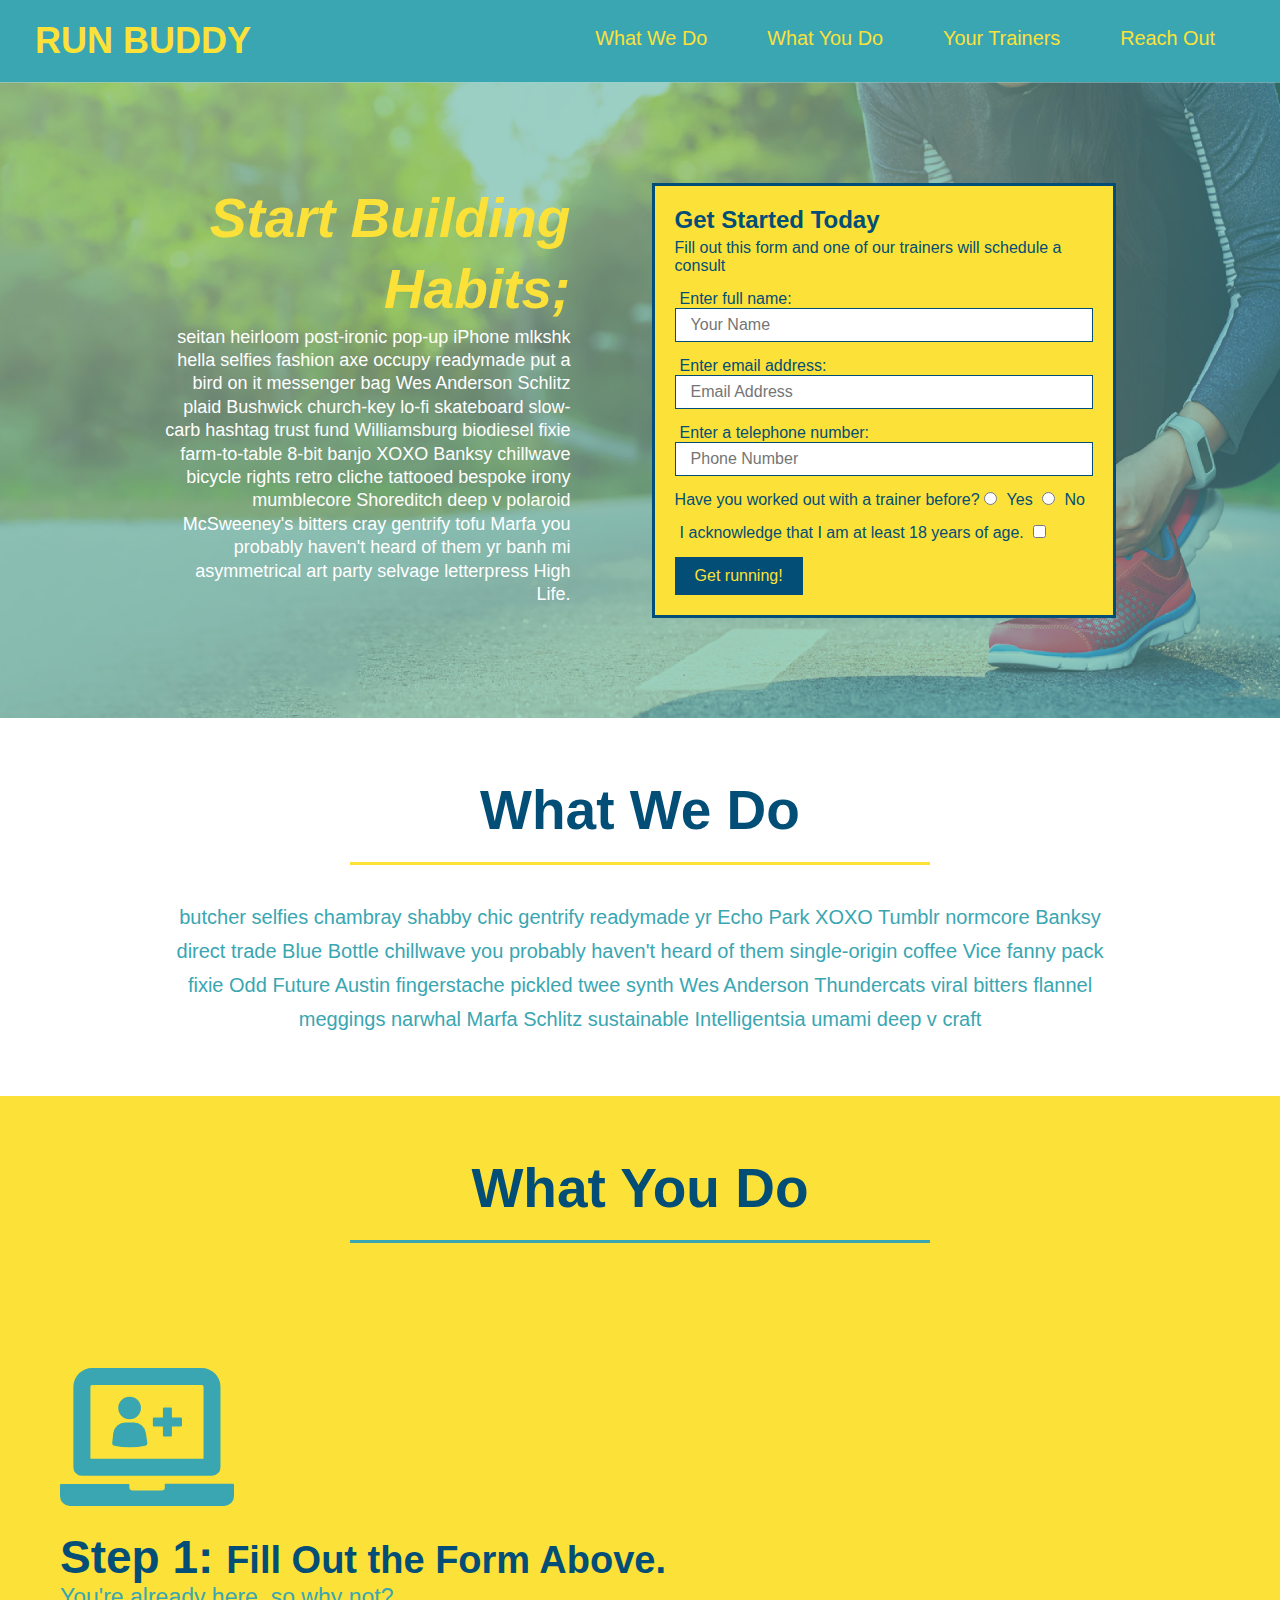
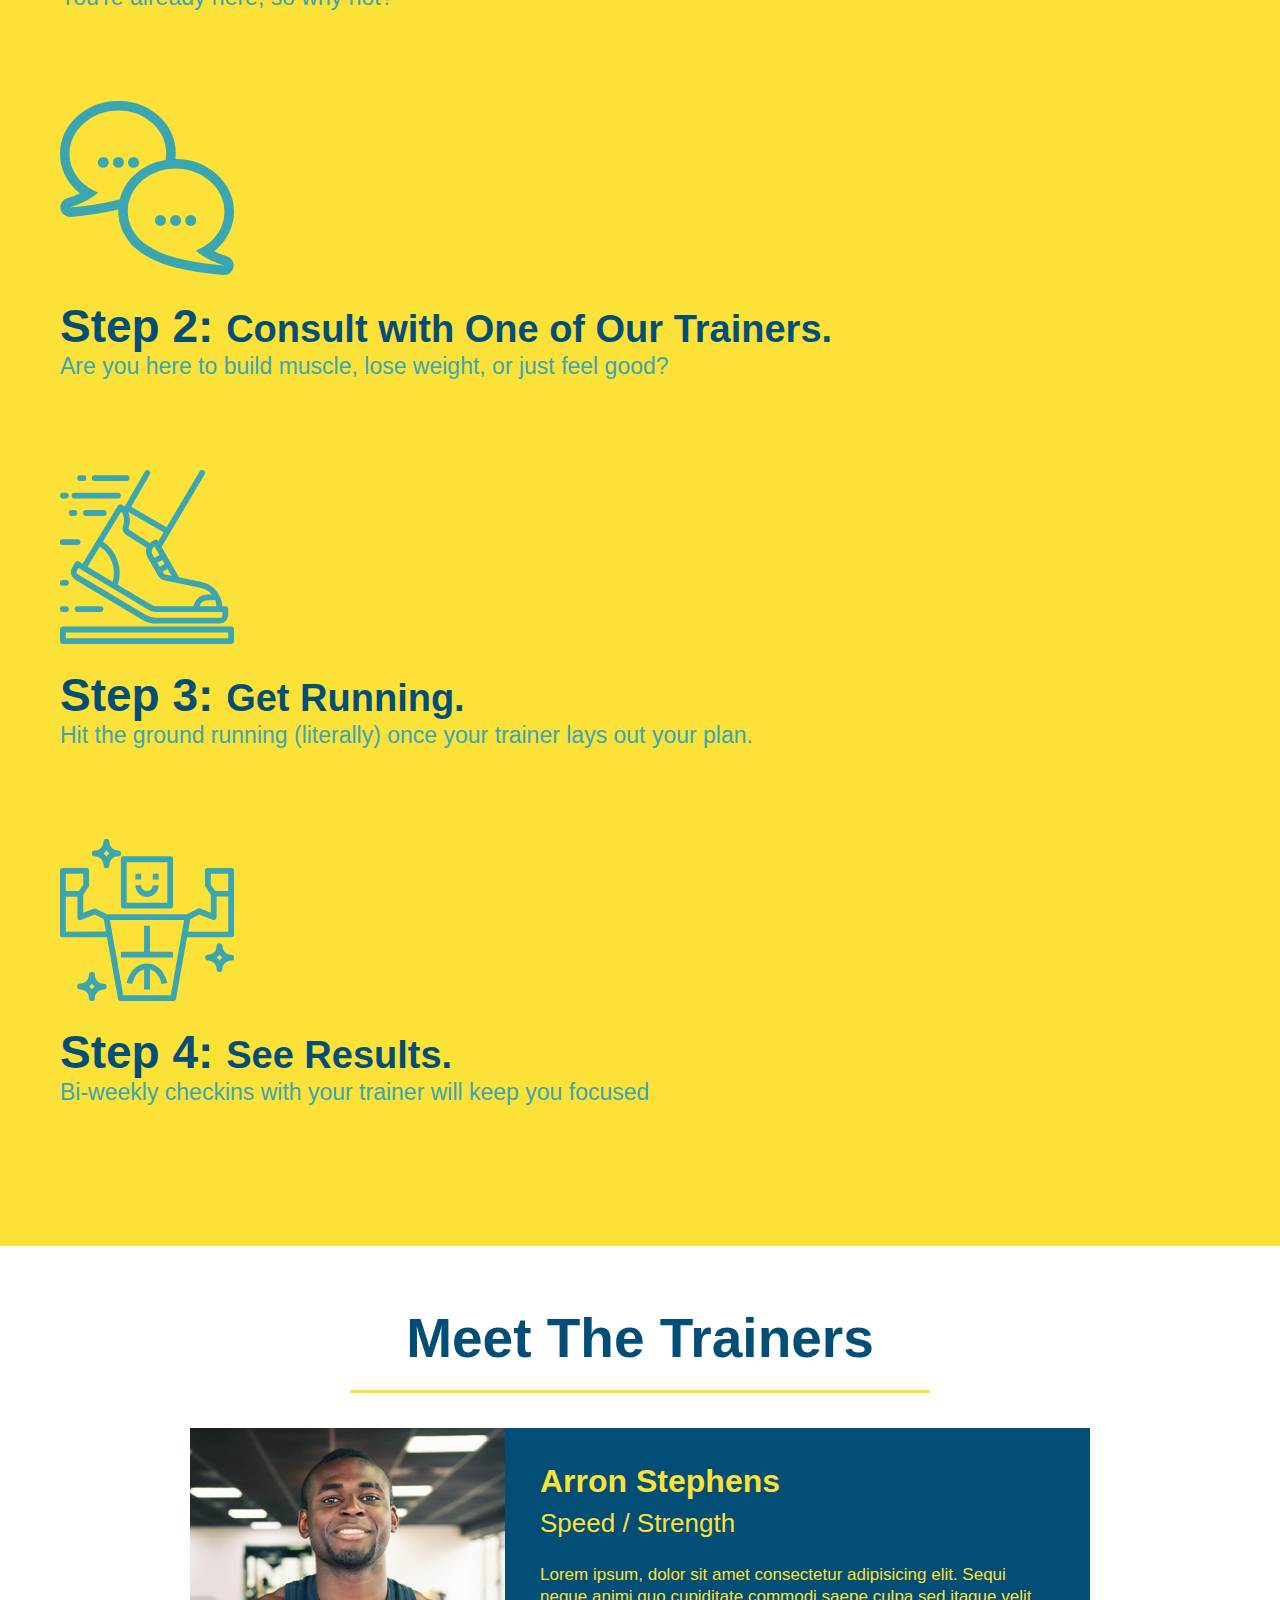
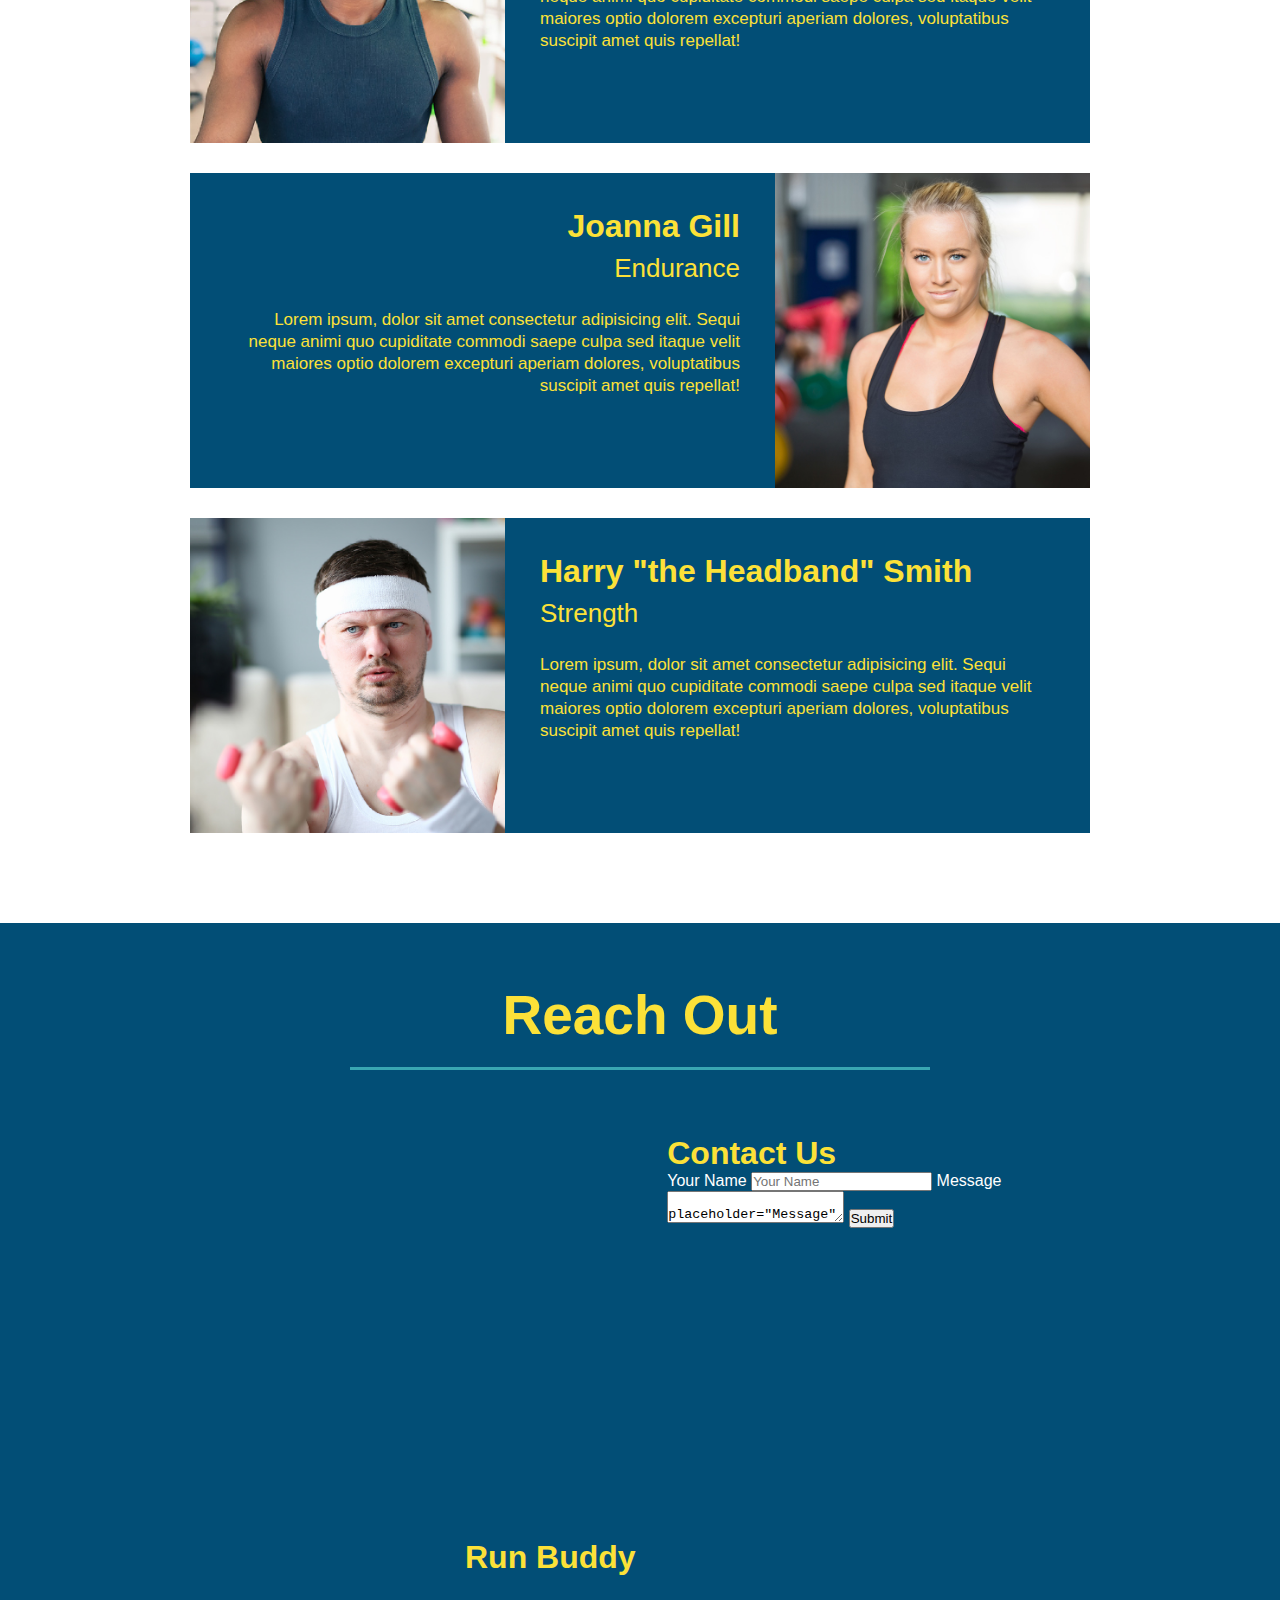
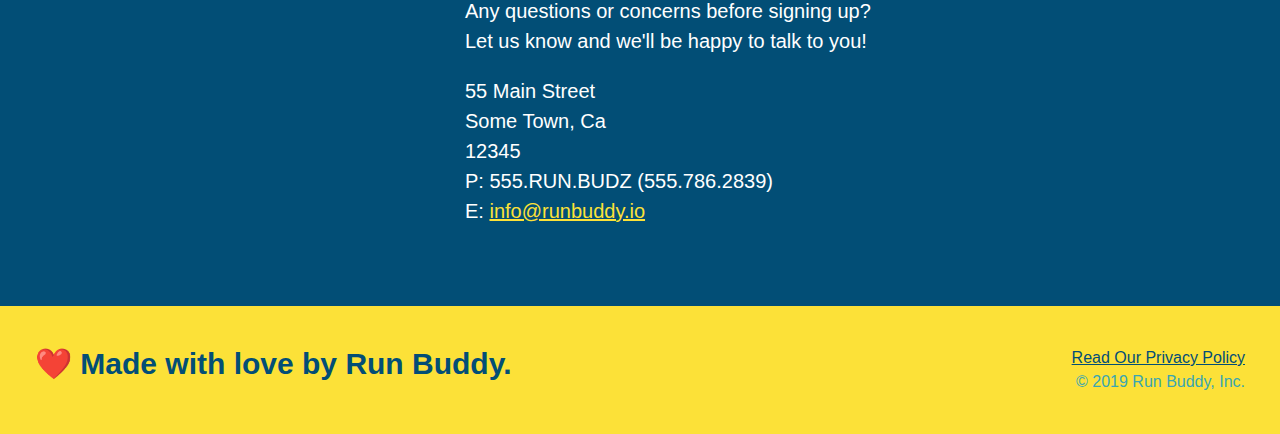
==== index.html @ 7beecf3a "restructuring the what you do section" ====
<!DOCTYPE html>
<html lang="en">

<head>
  <meta charset="UTF-8" />
  <title>Run Buddy</title>
  <link rel="stylesheet" href="./assets/css/style.css" />
</head>

<body>
  <!-- navigation -->
  <header>
    <h1>
      <a href="/">
        RUN BUDDY
      </a>
    </h1>
    <nav>
      <!-- Unordered list element -->
      <ul>
        <!-- List item element-->
        <li>
          <!-- Anchor element -->
          <a href="#what-we-do">What We Do</a>
        </li>
        <li>
          <a href="#what-you-do">What You Do</a>
        </li>
        <li>
          <a href="#your-trainers">Your Trainers</a>
        </li>
        <li>
          <a href="#reach-out">Reach Out</a>
        </li>
      </ul>
    </nav>
  </header>

  <!-- hero/jumbotron -->
  <section class="hero">
    <div class="hero-cta">
      <h2>Start Building Habits;</h2>
      <p>
        seitan heirloom post-ironic pop-up iPhone mlkshk hella selfies fashion axe occupy readymade put a bird on it messenger bag Wes Anderson Schlitz plaid Bushwick church-key lo-fi skateboard slow-carb hashtag trust fund Williamsburg biodiesel fixie farm-to-table 8-bit banjo XOXO Banksy chillwave bicycle rights retro cliche tattooed bespoke irony mumblecore Shoreditch deep v polaroid McSweeney's bitters cray gentrify tofu Marfa you probably haven't heard of them yr banh mi asymmetrical art party selvage letterpress High Life.
      </p>
    </div>
    
    <div class="hero-form">
      <h3>Get Started Today</h3>
      <p>Fill out this form and one of our trainers will schedule a consult</p>
      <form>
        <label for="name">Enter full name:</label>
        <input type="text" placeholder="Your Name" name="name" id="name" class="form-input" />
        <label for="email">Enter email address:</label>
        <input type="text" placeholder="Email Address" name="email" id="email" class="form-input" />
        <label for="phone">Enter a telephone number:</label>
        <input type="text" placeholder="Phone Number" name="phone" id="phone" class="form-input" />
        <p>
          Have you worked out with a trainer before?
          <input type="radio" name="trainer-confirm" id="trainer-yes" />
          <label for="trainer-yes">Yes</label>
          <input type="radio" name="trainer-confirm" id="trainer-no" />
          <label for="trainer-no">No</label>
        </p>
        <p>
          <label for="checkbox">
            I acknowledge that I am at least 18 years of age.
          </label>
          <input type="checkbox" name="checkpoint1" id="checkbox" />
        </p>
        <button type="submit">
          Get running!
        </button>
      </form>
    </div>
  </section>

  <!-- "what we do" section -->
  <section id="what-we-do" class="intro">
  <!-- Wrap every h2 with a class of "section-title" in this div! -->
  <div class="flex-row">
    <h2 class="section-title primary-border">
      What We Do
    </h2>
    </div>
    <div class="flex-row">
      <p>
      butcher selfies chambray shabby chic gentrify readymade yr Echo Park XOXO Tumblr normcore Banksy direct trade Blue
      Bottle chillwave you probably haven't heard of them single-origin coffee Vice fanny pack fixie Odd Future Austin
      fingerstache pickled twee synth Wes Anderson Thundercats viral bitters flannel meggings narwhal Marfa Schlitz
      sustainable Intelligentsia umami deep v craft
      </p>
    </div>  
  </section>

  <!-- "what you do" section -->
  <section id="what-you-do" class="steps">
  <!-- Wrap every h2 with a class of "section-title" in this div! -->
  <div class="flex-row">
    <h2 class="section-title secondary-border">
      What You Do
    </h2>
  </div>  

  <div>
    <img src="./assets/images/step-1.svg" alt="" />
    <h3>Step 1: <span>Fill Out the Form Above.</span></h3>
    <p>You're already here, so why not?</p>
  </div>

  <div>
    <img src="./assets/images/step-2.svg" alt="" />
    <h3>Step 2: <span>Consult with One of Our Trainers.</span></h3>
    <p>Are you here to build muscle, lose weight, or just feel good?</p>
  </div>

  <div>
    <img src="./assets/images/step-3.svg" alt="" />
    <h3>Step 3: <span>Get Running.</span></h3>
    <p>Hit the ground running (literally) once your trainer lays out your plan.</p>
  </div>

  <div>
    <img src="./assets/images/step-4.svg" alt="" />
    <h3>Step 4: <span>See Results.</span></h3>
    <p>Bi-weekly checkins with your trainer will keep you focused</p>
  </div>
</section>

  <!-- "meet the trainers" section -->
  <section id="your-trainers" class="trainers">
   <!-- Wrap every h2 with a class of "section-title" in this div! -->
  <div class="flex-row">
    <h2 class="section-title primary-border">
      Meet The Trainers
    </h2>
  </div>  
    <article class="trainer">
      <img src="./assets/images/trainer-1.jpg" alt="Arron Stephens in his workout clothes, ready to pump iron" />
      <div class="trainer-bio text-left">
        <h3>Arron Stephens</h3>
        <h4>Speed / Strength</h4>
        <p>
          Lorem ipsum, dolor sit amet consectetur adipisicing elit. Sequi neque animi quo cupiditate commodi saepe culpa
          sed
          itaque velit maiores optio dolorem excepturi aperiam dolores, voluptatibus suscipit amet quis repellat!
        </p>
      </div>
    </article>

    <!-- second trainer bio -->
    <article class="trainer">
      <div class="trainer-bio text-right">
        <h3>Joanna Gill</h3>
        <h4>Endurance</h4>
        <p>
          Lorem ipsum, dolor sit amet consectetur adipisicing elit. Sequi neque animi quo cupiditate commodi saepe culpa
          sed
          itaque velit maiores optio dolorem excepturi aperiam dolores, voluptatibus suscipit amet quis repellat!
        </p>
      </div>
      <img src="./assets/images/trainer-2.jpg" alt="Joanna Gill cooling off after a workout" />
    </article>

    <!-- third trainer bio -->
    <article class="trainer">
      <img src="./assets/images/trainer-3.jpg"
        alt="Harry Smith wearing a headband and lifting comically small pink weights" />
      <div class="trainer-bio text-left">
        <h3>Harry "the Headband" Smith</h3>
        <h4>Strength</h4>
        <p>
          Lorem ipsum, dolor sit amet consectetur adipisicing elit. Sequi neque animi quo cupiditate commodi saepe culpa
          sed
          itaque velit maiores optio dolorem excepturi aperiam dolores, voluptatibus suscipit amet quis repellat!
        </p>
      </div>
    </article>
  </section>

  <!-- "reach out" section -->
  <section id="reach-out" class="contact">
  <!-- Wrap every h2 with a class of "section-title" in this div! -->
  <div class="flex-row"> 
    <h2 class="section-title secondary-border">
      Reach Out
    </h2>
    </div>
    <div class="contact-info">
      <iframe 
        src="https://www.google.com/maps/embed?pb=!1m18!1m12!1m3!1d3147.1079747227936!2d-120.42364418397035!3d37.92790791110593!2m3!1f0!2f0!3f0!3m2!1i1024!2i768!4f13.1!3m3!1m2!1s0x8090c49129b6ac57%3A0xb56c7eb95a2cd8bd!2sMain%20St%2C%20California%2095327!5e0!3m2!1sen!2sus!4v1616426329495!5m2!1sen!2sus"
        style="border:0;" 
        allowfullscreen=""
        loading="lazy">
      </iframe>
      <div class="contact-form">
        <h3>Contact Us</h3>
        <form>
          <label for="contact-name"> Your Name</label>
          <input type="text" id="contact-name" placeholder="Your Name" />

          <label for="contact-message">Message</label>
          <textarea id="contract-message"> placeholder="Message"></textarea>

          <button type="submit">Submit</button>
        </form>
      </div>
      <div>
        <h3>Run Buddy</h3>
        <p>
          Any questions or concerns before signing up?
          <br />
          Let us know and we'll be happy to talk to you!
        </p>
        <address>
          55 Main Street <br />
          Some Town, Ca <br />
          12345<br />
          P: 555.RUN.BUDZ (555.786.2839)<br />
          E: <a href="mailto:info@runbuddy.io">info@runbuddy.io</a>
        </address>
      </div>
    </div>
  </section>

  <!-- footer -->
  <footer>
    <h2>❤️ Made with love by Run Buddy.</h2>
    <div>
      <a href="#">Read Our Privacy Policy</a><br />
      &copy; 2019 Run Buddy, Inc.
    </div>
  </footer>
</body>

</html>
---- assets/css/style.css ----
* {
  margin: 0;
  padding: 0;
  box-sizing: border-box;
}

body {
  /* more on this crazy alphanumerical value in a minute! */
  color: #39a6b2;
  font-family: Helvetica, Arial, sans-serif;
}

/* apply styles to <header> */
header {
  display: flex;
  justify-content: space-between;
  flex-wrap: wrap;
  padding: 20px 35px;
  background-color: #39a6b2;
}

header h1 {
  font-weight: bold;
  margin: 0;
  font-size: 36px;
  color: #fce138;
  
}

header a {
  text-decoration: none;
  color: #fce138;
}

header nav {
  margin: 7px 0;
}

header nav ul {
  display: flex;
  flex-wrap: wrap;
  justify-content: space-between;
  align-items: center;
  list-style: none;
}

header nav ul li a {
  margin: 0 30px;
  font-weight: lighter;
  font-size: 1.55vw;
}

footer {
  display: flex;
  justify-content: space-between;
  flex-wrap: wrap;
  background: #fce138;
  width: 100%;
  padding: 40px 35px;
}

footer h2 {
  color: #024e76;
  font-size: 30px;
  margin: 0;
}

footer div {
  line-height: 1.5;
  text-align: right;
}

footer a {
  color: #024e76;
}

section {
  padding: 60px;
}

/* Hero Style Start */
.hero {
  display: flex;
  justify-content: center;
  flex-wrap: wrap;
  background-image: url('../images/hero-bg.jpg');
  background-size: cover;
  background-position: center;
  
}

.hero-cta {
  width: 35%;
  text-align: right;
  margin: 3.5%;
  color: #fff;
  font-size: 18px;
  line-height: 1.3;
}

.hero-cta h2 {
  font-style: italic;
  font-size: 55px;
  color: #fce138;
  
}
/* Hero Style End */

.hero-form {
  border: 3px solid #024e76;
  background-color: #fce138;
  padding: 20px;
  color: #024e76;
  width: 40%;
  margin: 3.5%;
}

.hero-form h3 {
  font-size: 24px;
  margin: 0;
}
.hero-form p {
  margin: 5px 0 15px 0;
}

.form-input {
  border: 1px solid #024e76;
  display: block;
  padding: 7px 15px;
  font-size: 16px;
  color: #024e76;
  width: 100%;
  margin-bottom: 15px;
}

.hero-form label {
  margin: 0 5px;
}

.hero-form button {
  color: #fce138;
  background-color: #024e76;
  border: none;
  padding: 10px 20px;
  font-size: 16px;
}

.intro p {
  line-height: 1.7;
  color: #39a6b2;
  width: 80%;
  font-size: 20px;
  margin: 0 auto;
  text-align: center;
}

.steps {
  background: #fce138;
}

.steps div {
  margin-bottom: 80px;
}

.steps img {
  width: 15%;
  margin: 10px 0;
}

.steps h3 {
  color: #024e76;
  font-size: 46px;
  margin-top: 10px;
}

.steps p {
  color: #39a6b2;
  font-size: 23px;
}

.steps span {
  font-size: 38px;
}

.section-title {
  font-size: 55px;
  color: #024e76;
  border-bottom: 3px solid;
  padding-bottom: 20px;
  text-align: center;
  margin: 0 auto 35px auto;
  width: 50%;
}

.primary-border {
  border-color: #fce138;
}

.secondary-border {
  border-color: #39a6b2;
}

.trainer {
  width: 900px;
  margin: 0 auto 30px auto;
  background: #024e76;
  color: #fce138;
  overflow: auto;
}

.trainer img {
  width: 35%;
  float: left;
}

.trainer-bio {
  padding: 35px;
  float: left;
  width: 65%;
}

.trainer-bio h3 {
  font-size: 32px;
  margin-bottom: 8px;
}

.trainer-bio h4 {
  font-weight: lighter;
  font-size: 26px;
  margin-bottom: 25px;
}

.trainer-bio p {
  font-size: 17px;
  line-height: 1.3;
}

.text-left {
  text-align: left;
}

.text-right {
  text-align: right;
}

/* REACH OUT STYLES START */
.contact {
  text-align: center;
  background: #024e76;
}

.contact h2 {
  color: #fce138;
}

.contact-info iframe {
  width: 400px;
  height: 400px;
}

.contact-info div {
  width: 410px;
  display: inline-block;
  vertical-align: top;
  text-align: left;
  margin: 30px 0 0 60px;
  color: white;
}

.contact-info h3 {
  color: #fce138;
  font-size: 32px;
}

.contact-info p,
.contact-info address {
  margin: 20px 0;
  line-height: 1.5;
  font-size: 20px;
  font-style: normal;
}

.contact-info a {
  color: #fce138;
}

.flex-row {
  display: flex;
}

/* REACH OUT STYLES END */
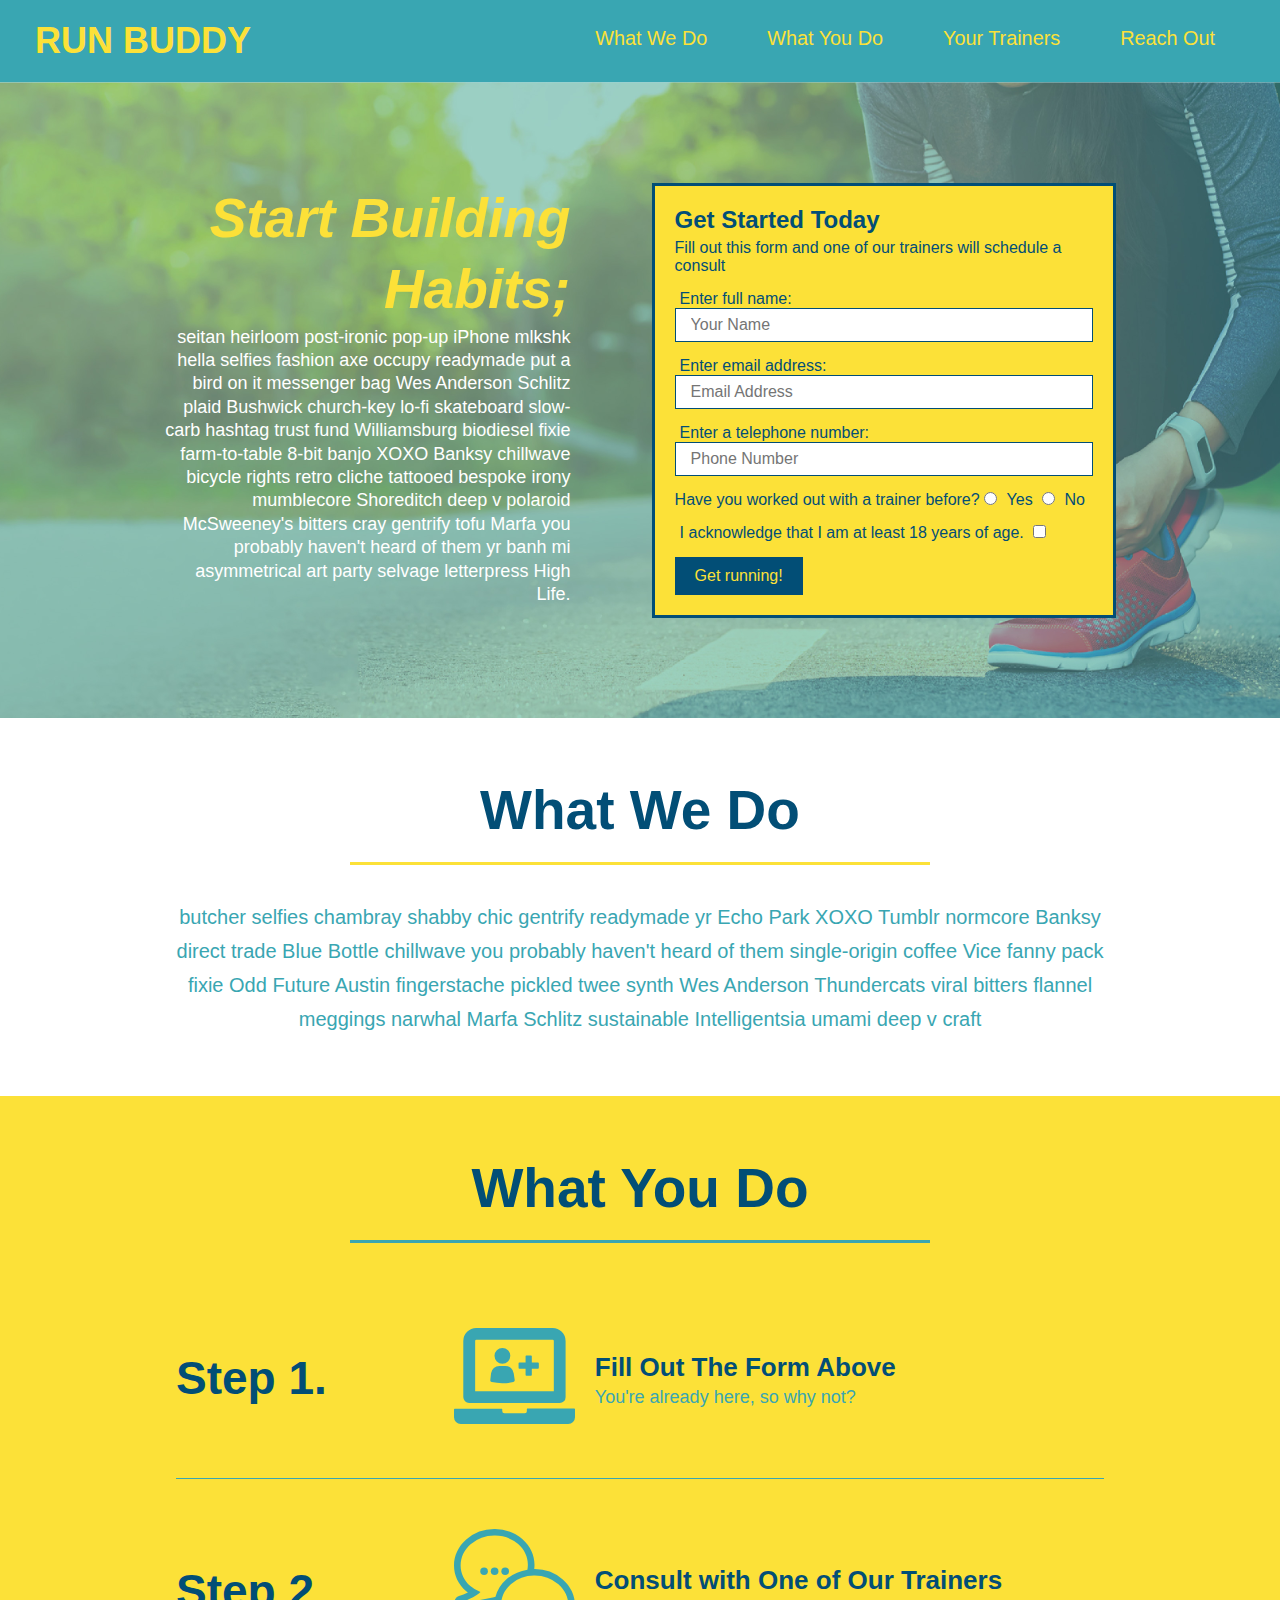
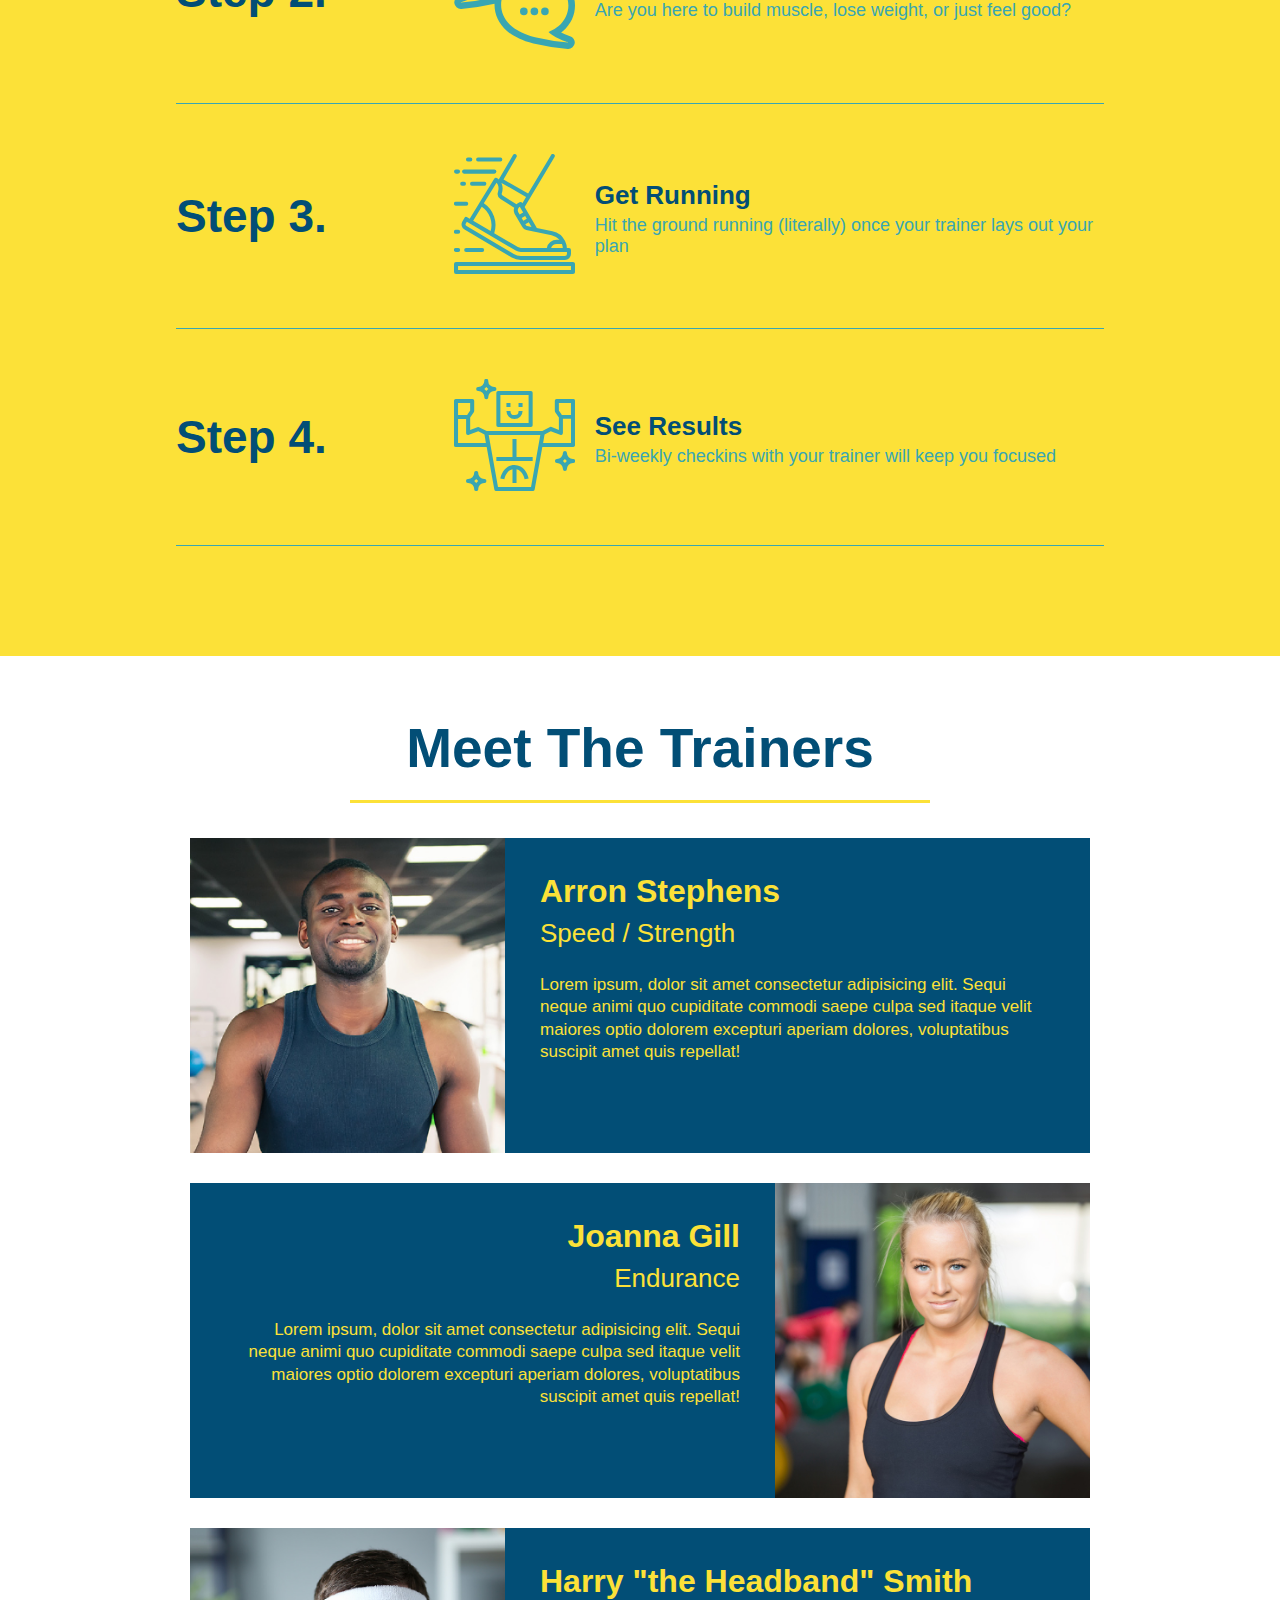
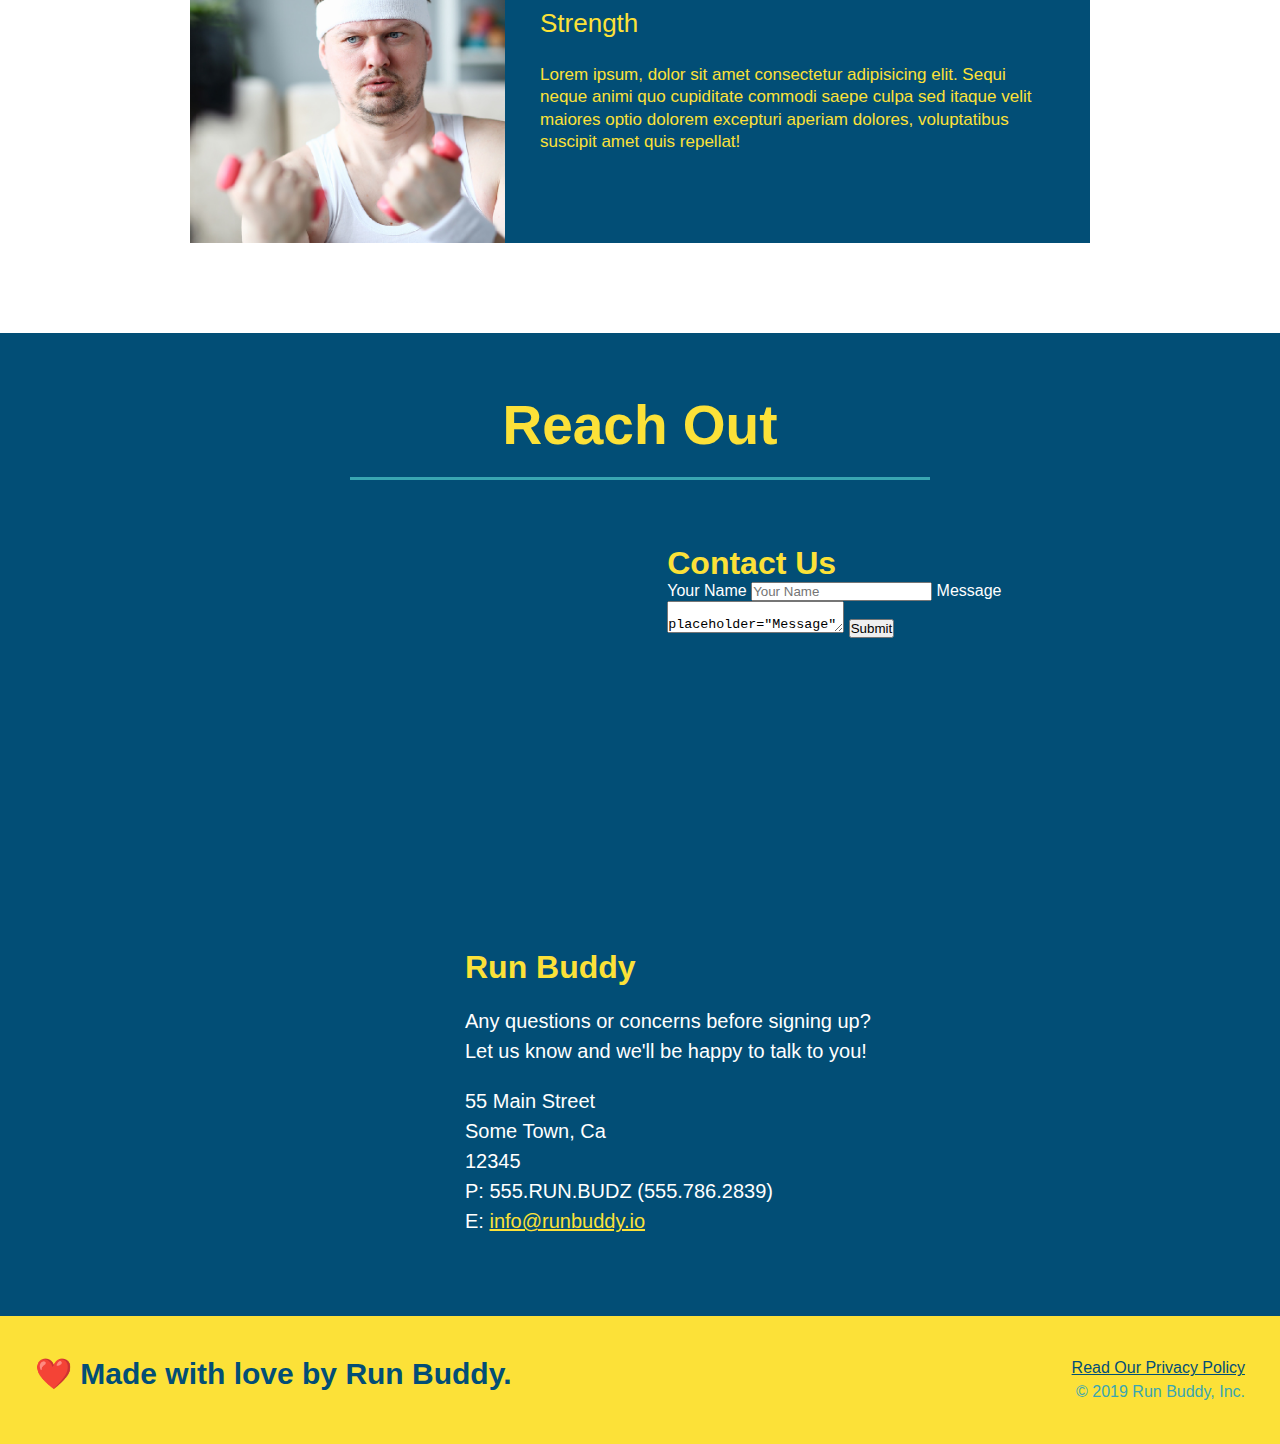
==== commit 24be74d0: "add flexbox to the steps" ====
--- a/index.html
+++ b/index.html
@@ -102,30 +102,58 @@
     </h2>
   </div>  
 
-  <div>
-    <img src="./assets/images/step-1.svg" alt="" />
-    <h3>Step 1: <span>Fill Out the Form Above.</span></h3>
-    <p>You're already here, so why not?</p>
-  </div>
-
-  <div>
-    <img src="./assets/images/step-2.svg" alt="" />
-    <h3>Step 2: <span>Consult with One of Our Trainers.</span></h3>
-    <p>Are you here to build muscle, lose weight, or just feel good?</p>
-  </div>
-
-  <div>
-    <img src="./assets/images/step-3.svg" alt="" />
-    <h3>Step 3: <span>Get Running.</span></h3>
-    <p>Hit the ground running (literally) once your trainer lays out your plan.</p>
-  </div>
-
-  <div>
-    <img src="./assets/images/step-4.svg" alt="" />
-    <h3>Step 4: <span>See Results.</span></h3>
-    <p>Bi-weekly checkins with your trainer will keep you focused</p>
-  </div>
-</section>
+  <div class="step">
+    <h3>Step 1.</h3>
+    <div class="step-info">
+      <div class="step-img">
+        <img src="./assets/images/step-1.svg" alt="" />
+      </div>
+      <div class="step-text">
+        <h4>Fill Out The Form Above</h4>
+        <p>You're already here, so why not?</p>
+      </div>
+    </div>
+  </div>
+
+  <div class="step">
+    <h3>Step 2.</h3>
+    <div class="step-info">
+      <div class="step-img">
+        <img src="./assets/images/step-2.svg" alt="" />
+      </div>
+      <div class="step-text">
+        <h4>Consult with One of Our Trainers</h4>
+        <p>Are you here to build muscle, lose weight, or just feel good?</p>
+      </div>
+    </div>
+  </div>
+
+  <div class="step">
+    <h3>Step 3.</h3>
+    <div class="step-info">
+      <div class="step-img">
+        <img src="./assets/images/step-3.svg" alt="" />
+      </div>
+      <div class="step-text">
+        <h4>Get Running</h4>
+        <p>Hit the ground running (literally) once your trainer lays out your plan</p>
+      </div>
+    </div>
+  </div>
+
+  <div class="step">
+    <h3>Step 4.</h3>
+    <div class="step-info">
+      <div class="step-img">
+        <img src="./assets/images/step-4.svg" alt="" />
+      </div>
+      <div class="step-text">
+        <h4>See Results</h4>
+        <p>Bi-weekly checkins with your trainer will keep you focused</p>
+      </div>
+    </div>
+  </div>
+  </section>
 
   <!-- "meet the trainers" section -->
   <section id="your-trainers" class="trainers">
--- a/assets/css/style.css
+++ b/assets/css/style.css
@@ -158,28 +158,52 @@
   background: #fce138;
 }
 
-.steps div {
-  margin-bottom: 80px;
-}
-
-.steps img {
-  width: 15%;
-  margin: 10px 0;
-}
-
-.steps h3 {
+.step h3 {
   color: #024e76;
   font-size: 46px;
-  margin-top: 10px;
-}
-
-.steps p {
+  flex: 1 30%;
+}
+
+.step-info {
+  display: flex;
+  flex-wrap: wrap;
+  align-items: center;
+  flex: 2 70%;
+}
+
+.step-text p {
   color: #39a6b2;
-  font-size: 23px;
-}
-
-.steps span {
-  font-size: 38px;
+  font-size: 18px;
+}
+
+.step-img {
+  flex: 1 12%;
+  margin-right: 20px;
+}
+
+.step-img img {
+  max-width: 100%;
+}
+
+.step-text {
+  flex: 12;
+}
+
+.step-text h4 {
+  font-size: 26px;
+  line-height: 1.5;
+  color: #024e76;
+}
+
+.step {
+  margin: 50px auto;
+  padding-bottom: 50px;
+  width: 80%;
+  border-bottom: 1px solid #39a6b2;
+  display: flex;
+  flex-wrap: wrap;
+  align-items: center;
+  justify-content: space-between;
 }
 
 .section-title {
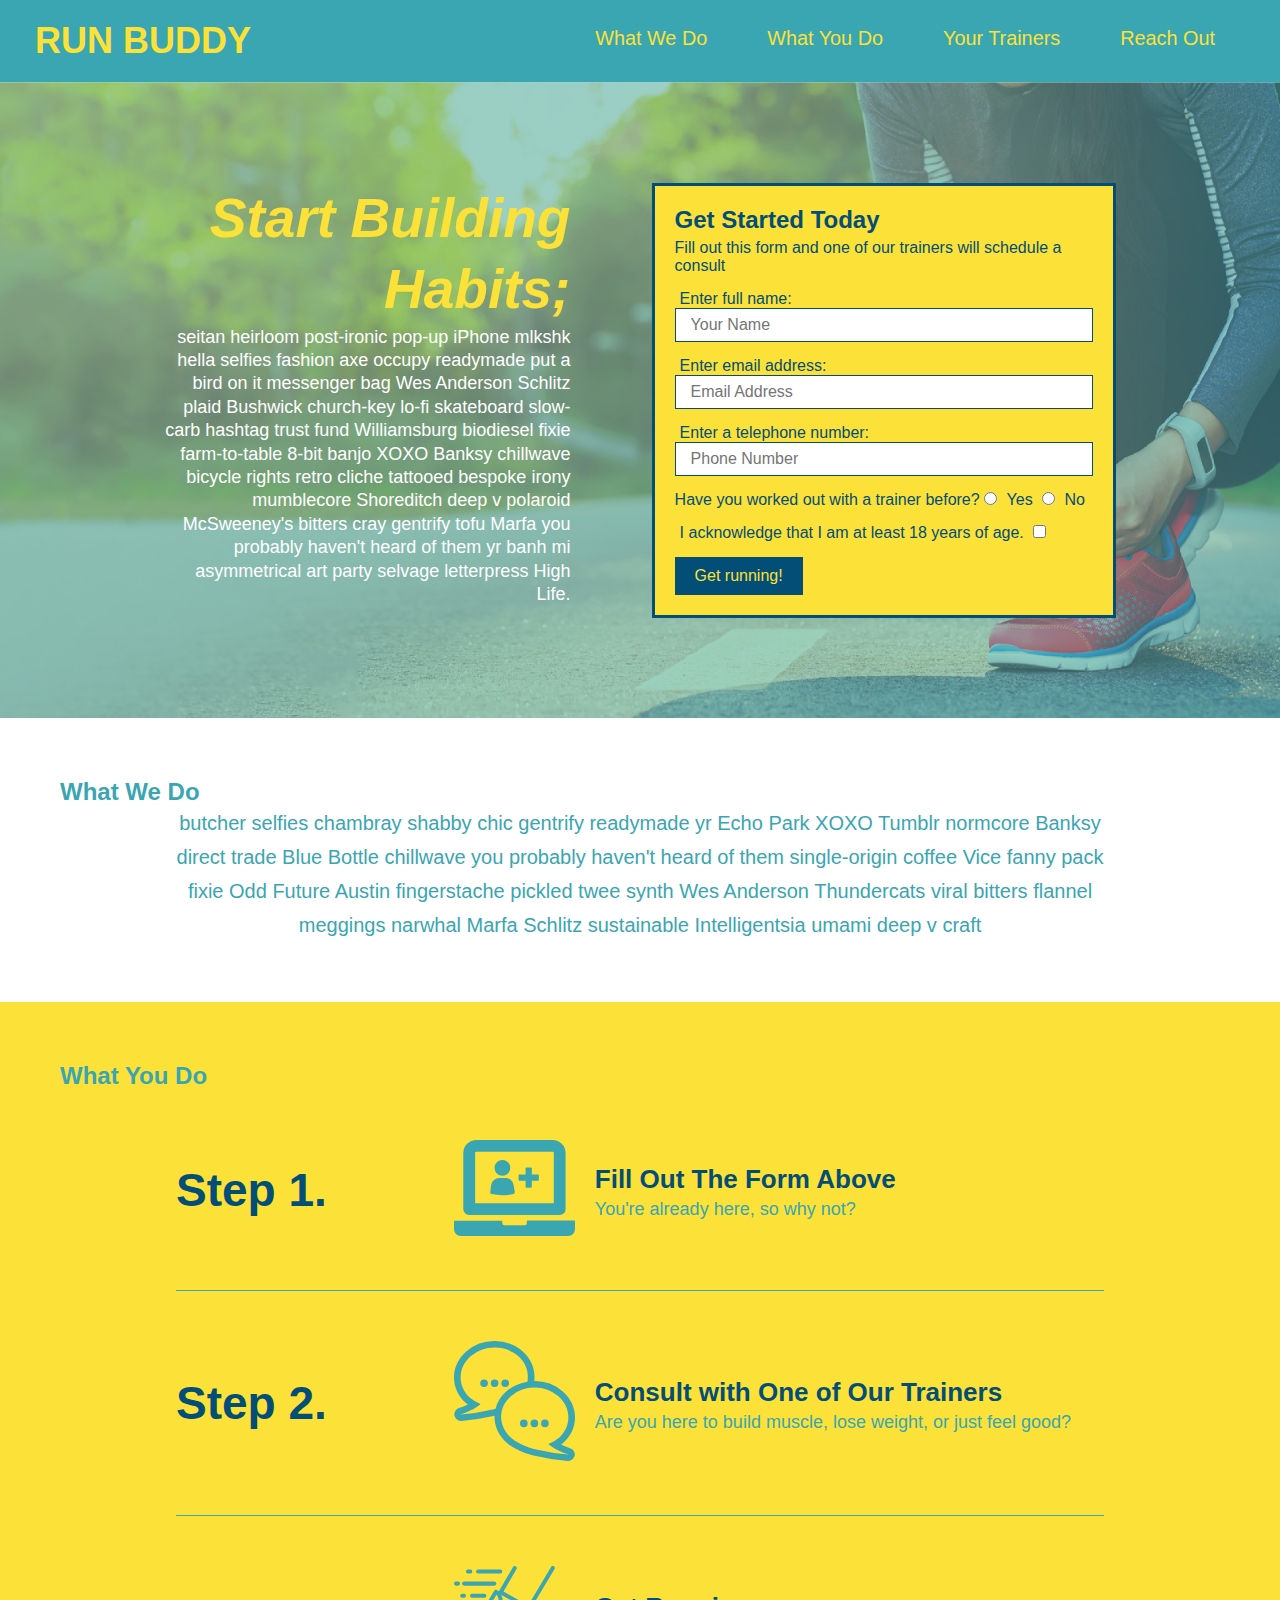
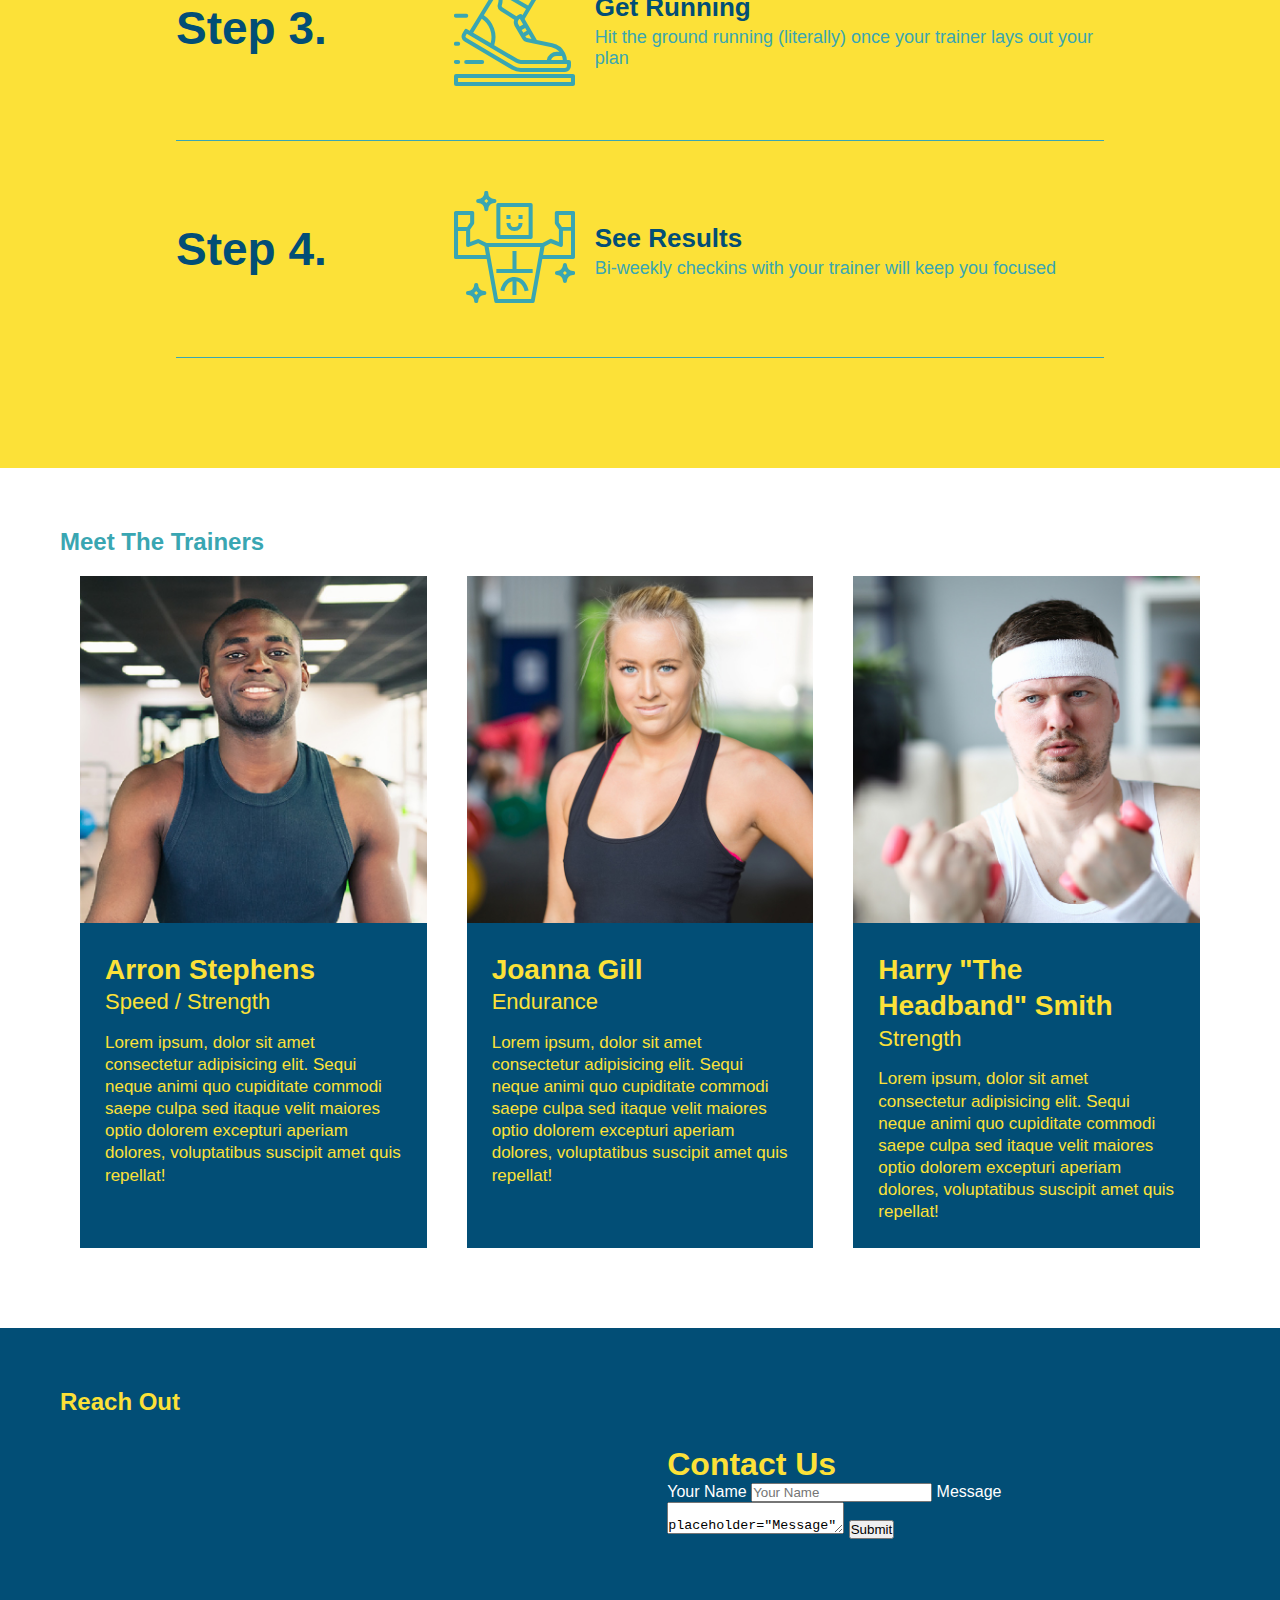
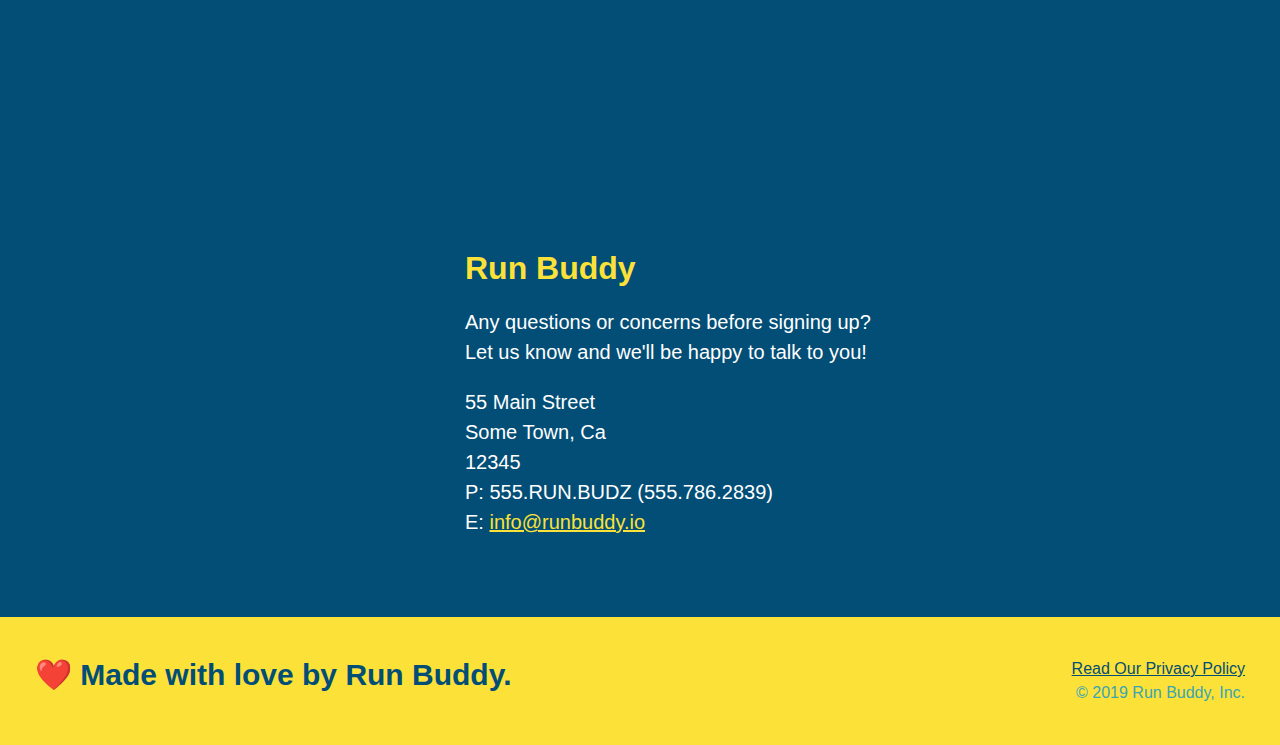
==== commit d903862d: "add flexbox to the trainers" ====
--- a/index.html
+++ b/index.html
@@ -155,56 +155,44 @@
   </div>
   </section>
 
-  <!-- "meet the trainers" section -->
-  <section id="your-trainers" class="trainers">
-   <!-- Wrap every h2 with a class of "section-title" in this div! -->
-  <div class="flex-row">
-    <h2 class="section-title primary-border">
-      Meet The Trainers
-    </h2>
-  </div>  
-    <article class="trainer">
-      <img src="./assets/images/trainer-1.jpg" alt="Arron Stephens in his workout clothes, ready to pump iron" />
-      <div class="trainer-bio text-left">
-        <h3>Arron Stephens</h3>
-        <h4>Speed / Strength</h4>
-        <p>
-          Lorem ipsum, dolor sit amet consectetur adipisicing elit. Sequi neque animi quo cupiditate commodi saepe culpa
-          sed
-          itaque velit maiores optio dolorem excepturi aperiam dolores, voluptatibus suscipit amet quis repellat!
-        </p>
-      </div>
-    </article>
-
-    <!-- second trainer bio -->
-    <article class="trainer">
-      <div class="trainer-bio text-right">
-        <h3>Joanna Gill</h3>
-        <h4>Endurance</h4>
-        <p>
-          Lorem ipsum, dolor sit amet consectetur adipisicing elit. Sequi neque animi quo cupiditate commodi saepe culpa
-          sed
-          itaque velit maiores optio dolorem excepturi aperiam dolores, voluptatibus suscipit amet quis repellat!
-        </p>
-      </div>
-      <img src="./assets/images/trainer-2.jpg" alt="Joanna Gill cooling off after a workout" />
-    </article>
-
-    <!-- third trainer bio -->
-    <article class="trainer">
-      <img src="./assets/images/trainer-3.jpg"
-        alt="Harry Smith wearing a headband and lifting comically small pink weights" />
-      <div class="trainer-bio text-left">
-        <h3>Harry "the Headband" Smith</h3>
-        <h4>Strength</h4>
-        <p>
-          Lorem ipsum, dolor sit amet consectetur adipisicing elit. Sequi neque animi quo cupiditate commodi saepe culpa
-          sed
-          itaque velit maiores optio dolorem excepturi aperiam dolores, voluptatibus suscipit amet quis repellat!
-        </p>
-      </div>
-    </article>
-  </section>
+  <!-- "meet the trainers" start -->
+  <section id="your-trainers">
+    <div class="flex-row">
+      <h2 class="section-title primary-border">
+        Meet The Trainers
+      </h2>
+    </div>
+
+    <div class="trainers">
+      <article class="trainer">
+        <img src="./assets/images/trainer-1.jpg" alt="Arron Stephens in his workout clothes, ready to pump iron" />
+        <div class="trainer-bio">
+          <h3 class="trainer-name">Arron Stephens</h3>
+          <h4 class="trainer-role">Speed / Strength</h4>
+          <p>Lorem ipsum, dolor sit amet consectetur adipisicing elit. Sequi neque animi quo cupiditate commodi saepe culpa sed itaque velit maiores optio dolorem excepturi aperiam dolores, voluptatibus suscipit amet quis repellat!</p>
+        </div>
+      </article>
+
+      <article class="trainer">
+        <img src="./assets/images/trainer-2.jpg" alt="Joanna Gill cooling off after a work out" />
+        <div class="trainer-bio">
+          <h3 class="trainer-name">Joanna Gill</h3>
+          <h4 class="trainer-role">Endurance</h4>
+          <p>Lorem ipsum, dolor sit amet consectetur adipisicing elit. Sequi neque animi quo cupiditate commodi saepe culpa sed itaque velit maiores optio dolorem excepturi aperiam dolores, voluptatibus suscipit amet quis repellat!</p>
+          </div>
+        </article>
+
+      <article class="trainer">
+        <img src="./assets/images/trainer-3.jpg" alt="Harry Smith wearing a headband and lifting comically small pink weights" />
+        <div class="trainer-bio">
+          <h3 class="trainer-name">Harry "The Headband" Smith</h3>
+          <h4 class="trainer-role">Strength</h4>
+          <p>Lorem ipsum, dolor sit amet consectetur adipisicing elit. Sequi neque animi quo cupiditate commodi saepe culpa sed itaque velit maiores optio dolorem excepturi aperiam dolores, voluptatibus suscipit amet quis repellat!</p>
+        </div>
+      </article>
+    </div>
+  </section>
+  <!-- "meet the trainers" end -->
 
   <!-- "reach out" section -->
   <section id="reach-out" class="contact">
--- a/assets/css/style.css
+++ b/assets/css/style.css
@@ -154,45 +154,12 @@
   text-align: center;
 }
 
-.steps {
+/* WHAT YOU DO STYLES END */
+
+
+/* WHAT YOU DO STYLES START */
+.steps { 
   background: #fce138;
-}
-
-.step h3 {
-  color: #024e76;
-  font-size: 46px;
-  flex: 1 30%;
-}
-
-.step-info {
-  display: flex;
-  flex-wrap: wrap;
-  align-items: center;
-  flex: 2 70%;
-}
-
-.step-text p {
-  color: #39a6b2;
-  font-size: 18px;
-}
-
-.step-img {
-  flex: 1 12%;
-  margin-right: 20px;
-}
-
-.step-img img {
-  max-width: 100%;
-}
-
-.step-text {
-  flex: 12;
-}
-
-.step-text h4 {
-  font-size: 26px;
-  line-height: 1.5;
-  color: #024e76;
 }
 
 .step {
@@ -206,66 +173,84 @@
   justify-content: space-between;
 }
 
-.section-title {
-  font-size: 55px;
-  color: #024e76;
-  border-bottom: 3px solid;
-  padding-bottom: 20px;
-  text-align: center;
-  margin: 0 auto 35px auto;
-  width: 50%;
-}
-
-.primary-border {
-  border-color: #fce138;
-}
-
-.secondary-border {
-  border-color: #39a6b2;
+.step h3 {
+  color: #024e76;
+  font-size: 46px;
+  flex: 1 30%;
+}
+
+.step-info {
+  flex: 2 70%;
+  display: flex;
+  flex-wrap: wrap;
+  align-items: center;
+}
+
+.step-img {
+  flex: 1 12%;
+  margin-right: 20px;
+}
+
+.step-img img {
+  max-width: 100%;
+}
+
+.step-text {
+  flex: 12;
+}
+
+.step-text p {
+  color: #39a6b2;
+  font-size: 18px;
+}
+
+.step-text h4 {
+  font-size: 26px;
+  line-height: 1.5;
+  color: #024e76;
+}
+
+/* WHAT YOU DO STYLES END */
+
+/* MEET THE TRAINERS START */
+.trainers {
+  width: 100%;
+  margin: 0 auto;
+  display: flex;
+  flex-wrap: wrap;
+  justify-content: space-around;
 }
 
 .trainer {
-  width: 900px;
-  margin: 0 auto 30px auto;
+  margin: 20px;
+  flex: 1;
   background: #024e76;
   color: #fce138;
-  overflow: auto;
 }
 
 .trainer img {
-  width: 35%;
-  float: left;
+  width: 100%;
 }
 
 .trainer-bio {
-  padding: 35px;
-  float: left;
-  width: 65%;
+  padding: 25px;
+  line-height: 1.3;
 }
 
 .trainer-bio h3 {
-  font-size: 32px;
-  margin-bottom: 8px;
+  font-size: 28px;
 }
 
 .trainer-bio h4 {
   font-weight: lighter;
-  font-size: 26px;
-  margin-bottom: 25px;
+  font-size: 22px;
+  margin-bottom: 15px;
 }
 
 .trainer-bio p {
   font-size: 17px;
-  line-height: 1.3;
-}
-
-.text-left {
-  text-align: left;
-}
-
-.text-right {
-  text-align: right;
-}
+}
+/* TRAINER STYLES END */
 
 /* REACH OUT STYLES START */
 .contact {
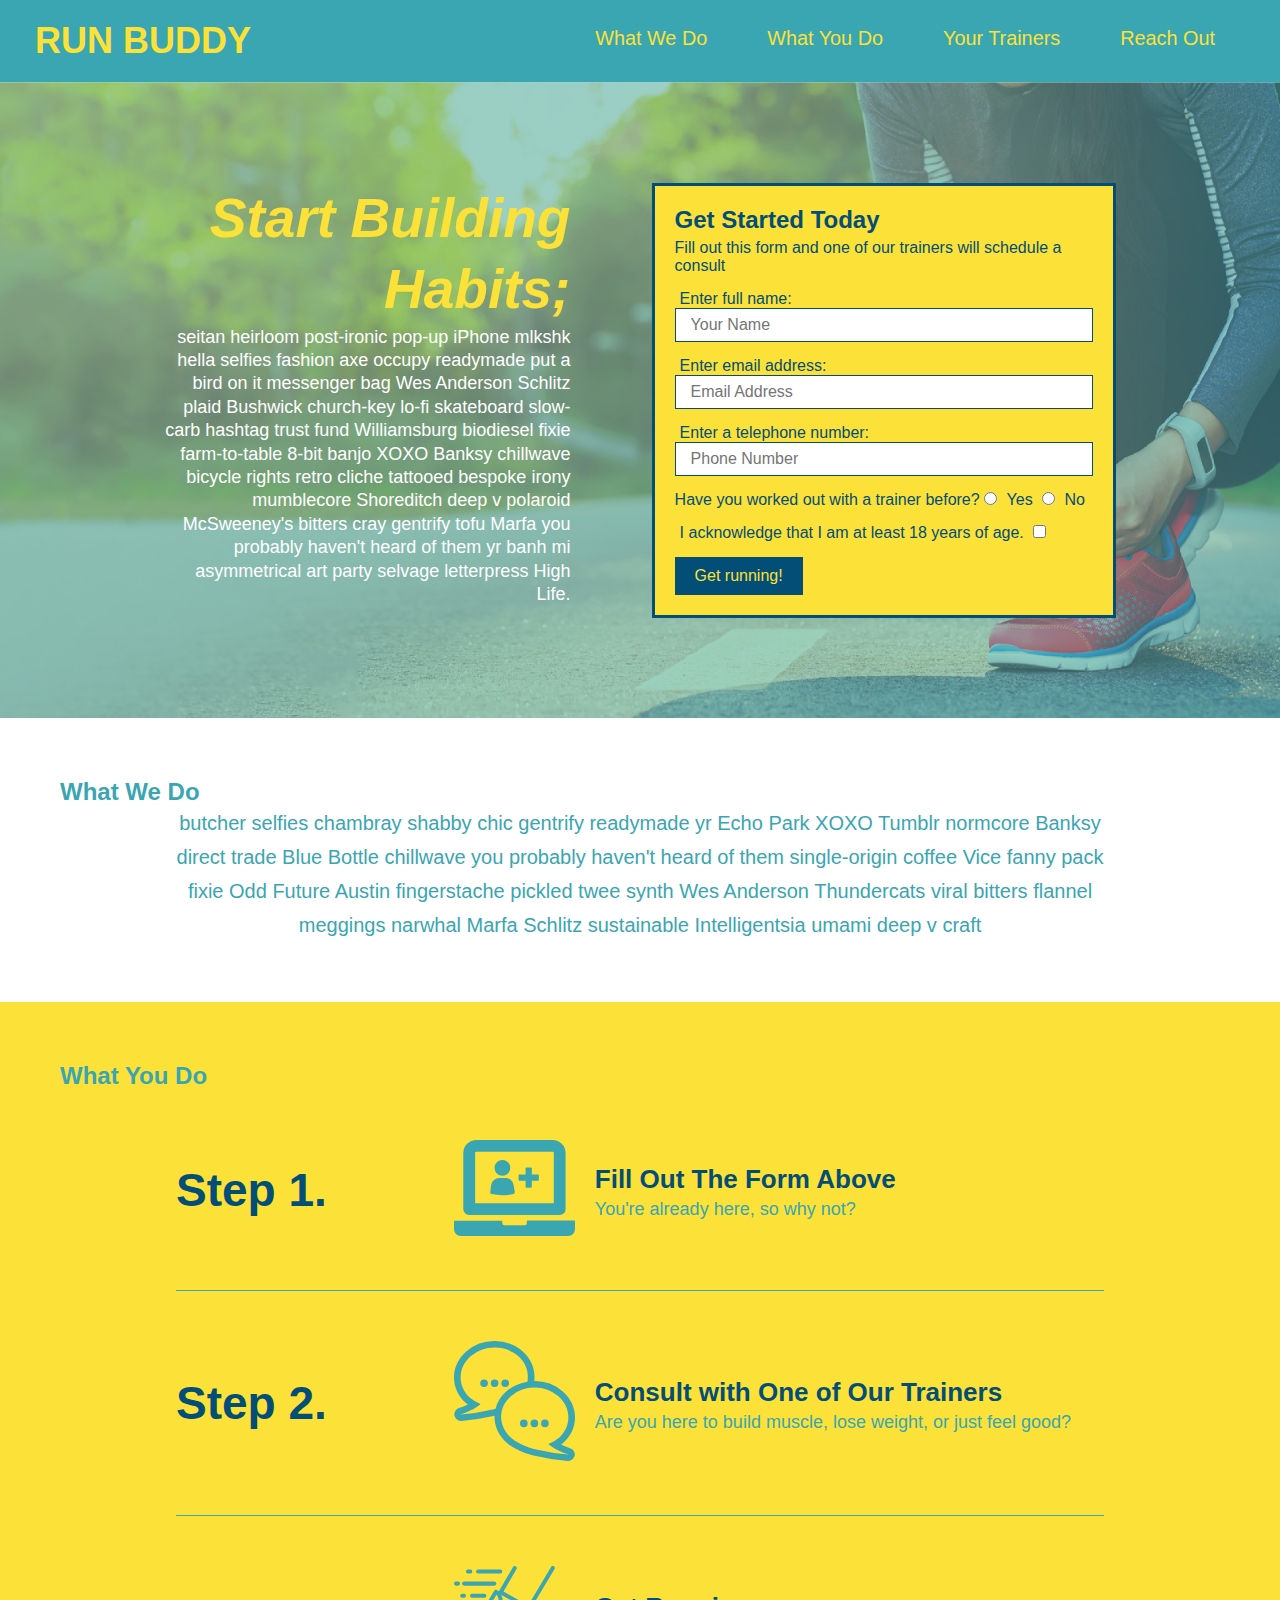
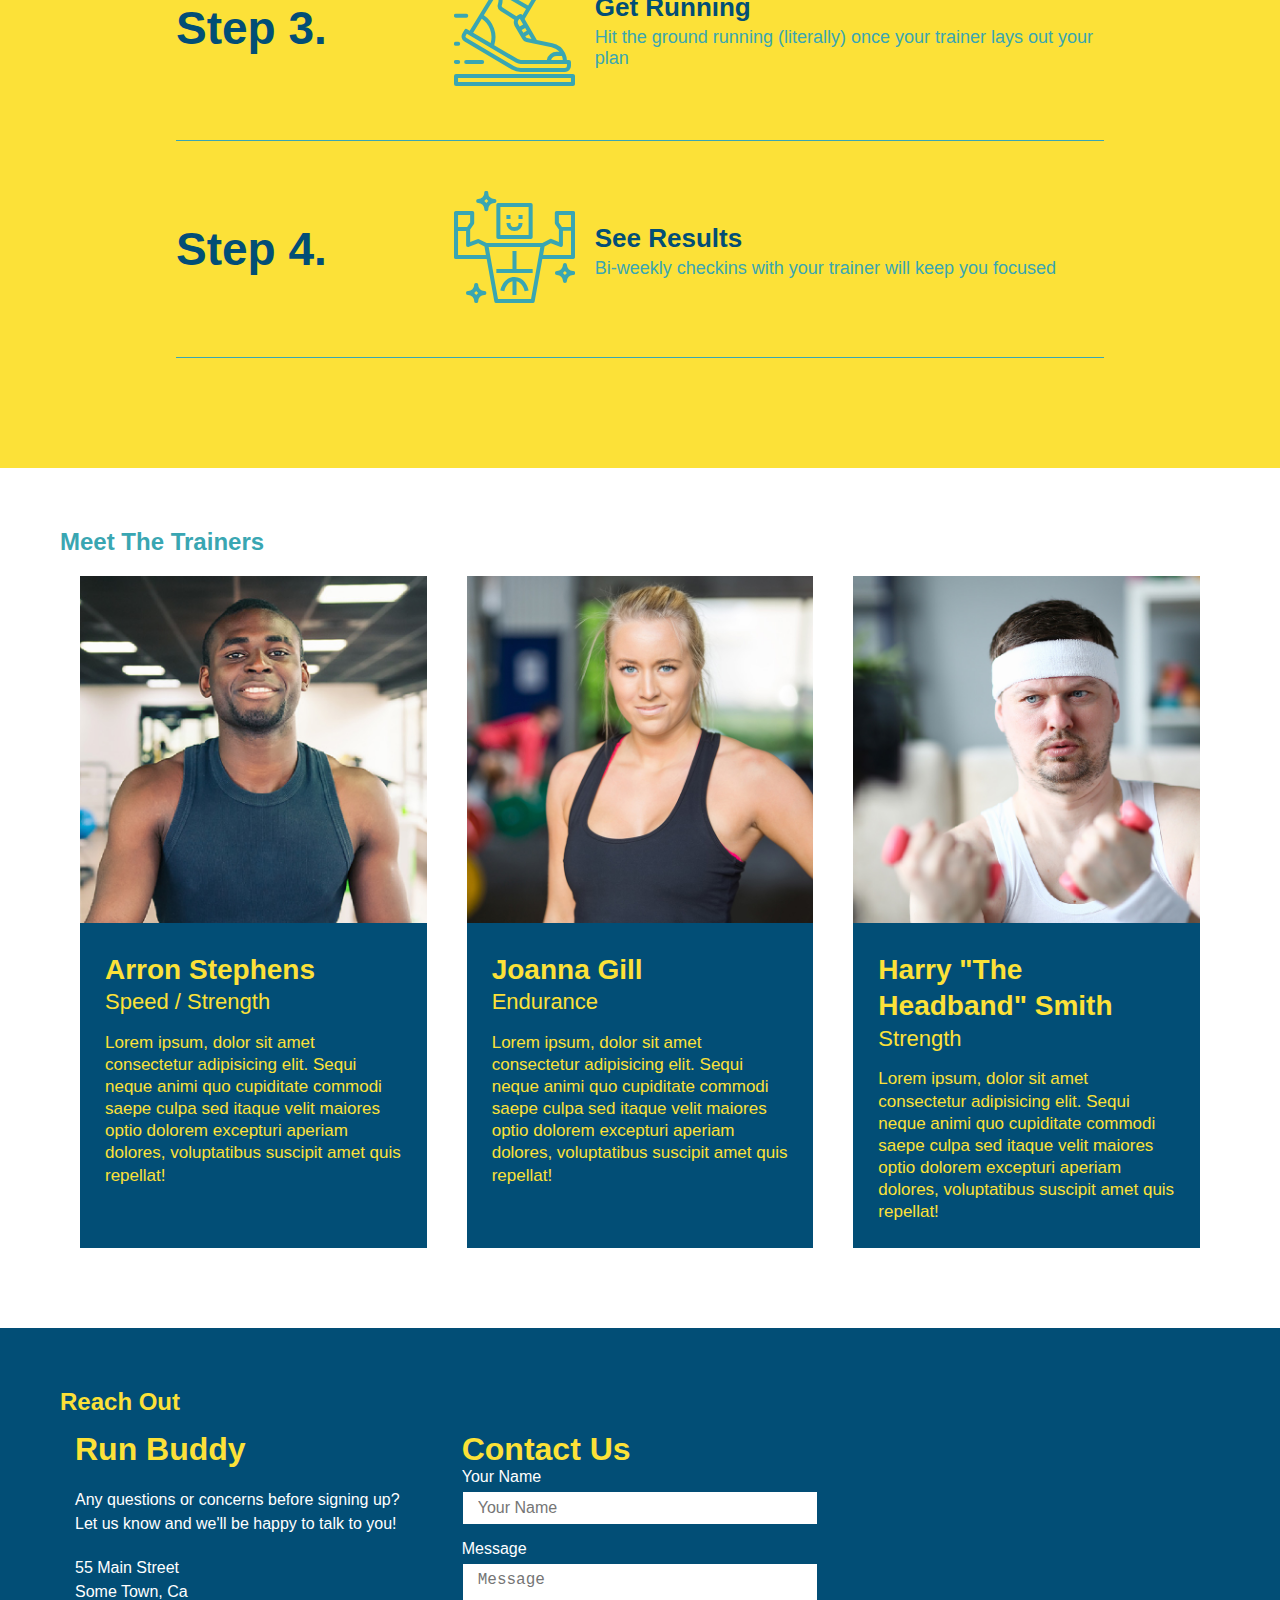
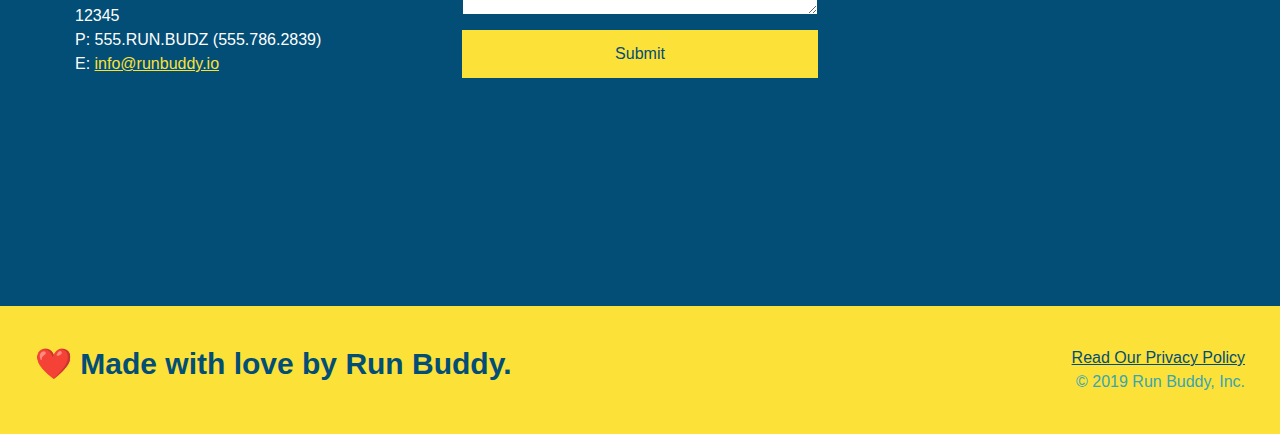
==== commit 677ea6dc: "reworked the contact us section" ====
--- a/index.html
+++ b/index.html
@@ -196,48 +196,51 @@
 
   <!-- "reach out" section -->
   <section id="reach-out" class="contact">
-  <!-- Wrap every h2 with a class of "section-title" in this div! -->
-  <div class="flex-row"> 
-    <h2 class="section-title secondary-border">
-      Reach Out
-    </h2>
-    </div>
+    <div class="flex-row">
+      <h2 class="section-title secondary-border">
+        Reach Out
+      </h2>
+    </div>
+
     <div class="contact-info">
-      <iframe 
-        src="https://www.google.com/maps/embed?pb=!1m18!1m12!1m3!1d3147.1079747227936!2d-120.42364418397035!3d37.92790791110593!2m3!1f0!2f0!3f0!3m2!1i1024!2i768!4f13.1!3m3!1m2!1s0x8090c49129b6ac57%3A0xb56c7eb95a2cd8bd!2sMain%20St%2C%20California%2095327!5e0!3m2!1sen!2sus!4v1616426329495!5m2!1sen!2sus"
-        style="border:0;" 
-        allowfullscreen=""
-        loading="lazy">
-      </iframe>
+      <div>
+        <h3>Run Buddy</h3>
+        <p>
+          Any questions or concerns before signing up? 
+          <br/>
+          Let us know and we'll be happy to talk to you!
+        </p>
+
+        <address>
+          55 Main Street <br/>
+          Some Town, Ca <br/>
+          12345<br/>
+          P: 555.RUN.BUDZ (555.786.2839)<br/>
+          E: <a href="mailto:info@runbuddy.io">info@runbuddy.io</a>
+        </address>
+        
+      </div>
+
       <div class="contact-form">
         <h3>Contact Us</h3>
         <form>
-          <label for="contact-name"> Your Name</label>
+          <label for="contact-name">Your Name</label>
           <input type="text" id="contact-name" placeholder="Your Name" />
-
+      
           <label for="contact-message">Message</label>
-          <textarea id="contract-message"> placeholder="Message"></textarea>
-
+          <textarea id="contact-message" placeholder="Message"></textarea>
+      
           <button type="submit">Submit</button>
         </form>
       </div>
-      <div>
-        <h3>Run Buddy</h3>
-        <p>
-          Any questions or concerns before signing up?
-          <br />
-          Let us know and we'll be happy to talk to you!
-        </p>
-        <address>
-          55 Main Street <br />
-          Some Town, Ca <br />
-          12345<br />
-          P: 555.RUN.BUDZ (555.786.2839)<br />
-          E: <a href="mailto:info@runbuddy.io">info@runbuddy.io</a>
-        </address>
-      </div>
-    </div>
-  </section>
+      
+      <iframe
+        src="https://www.google.com/maps/embed?pb=!1m14!1m12!1m3!1d12182.30520634488!2d-74.0652613!3d40.2407219!2m3!1f0!2f0!3f0!3m2!1i1024!2i768!4f13.1!5e0!3m2!1sen!2sus!4v1561060983193!5m2!1sen!2sus"
+        frameborder="0" style="border:0" allowfullscreen>
+      </iframe>
+    </div>
+  </section>
+  
 
   <!-- footer -->
   <footer>
--- a/assets/css/style.css
+++ b/assets/css/style.css
@@ -254,7 +254,6 @@
 
 /* REACH OUT STYLES START */
 .contact {
-  text-align: center;
   background: #024e76;
 }
 
@@ -262,17 +261,22 @@
   color: #fce138;
 }
 
+.contact-info {
+  display: flex;
+  justify-content: space-between;
+  flex-wrap: wrap;
+}
+
+.contact-info > * {
+  flex: 1;
+  margin: 15px;
+}
+
 .contact-info iframe {
-  width: 400px;
   height: 400px;
 }
 
 .contact-info div {
-  width: 410px;
-  display: inline-block;
-  vertical-align: top;
-  text-align: left;
-  margin: 30px 0 0 60px;
   color: white;
 }
 
@@ -281,18 +285,50 @@
   font-size: 32px;
 }
 
-.contact-info p,
-.contact-info address {
+.contact-info p, .contact-info address {
   margin: 20px 0;
   line-height: 1.5;
-  font-size: 20px;
+  font-size: 16px;
   font-style: normal;
 }
 
+.contact-form input, .contact-form textarea {
+  border: 1px solid #024e76;
+  display: block;
+  padding: 7px 15px;
+  font-size: 16px;
+  color: #024e76;
+  width: 100%;
+  margin-bottom: 15px;
+  margin-top: 5px;
+}
+
+.contact-form button {
+  width: 100%;
+  border: none;
+  background: #fce138;
+  color: #024e76;
+  text-align: center;
+  padding: 15px 0;
+  font-size: 16px;
+}
+
 .contact-info a {
   color: #fce138;
 }
 
+
+/* REACH OUT STYLES END */
+
+/* UTILITIES */
+.text-left {
+  text-align: left;
+}
+
+.text-right {
+  text-align: right;
+}
+
 .flex-row {
   display: flex;
 }
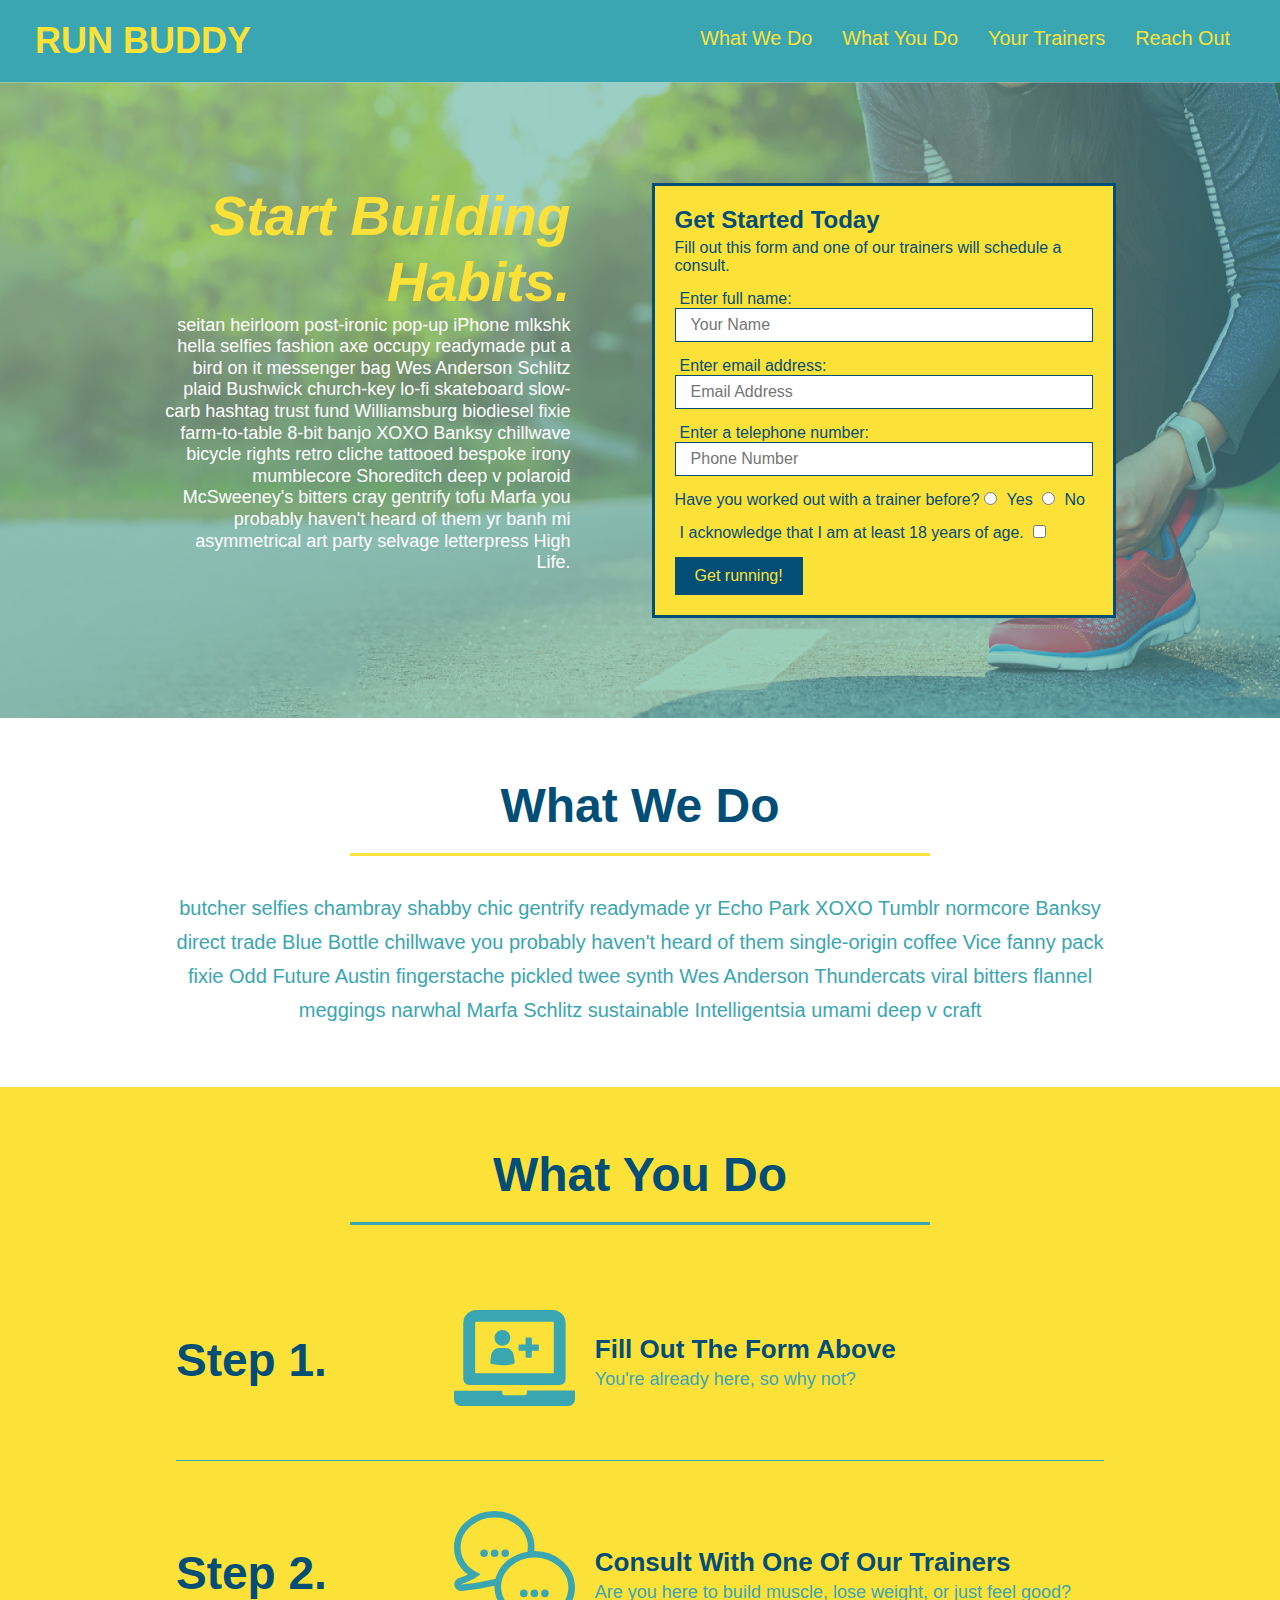
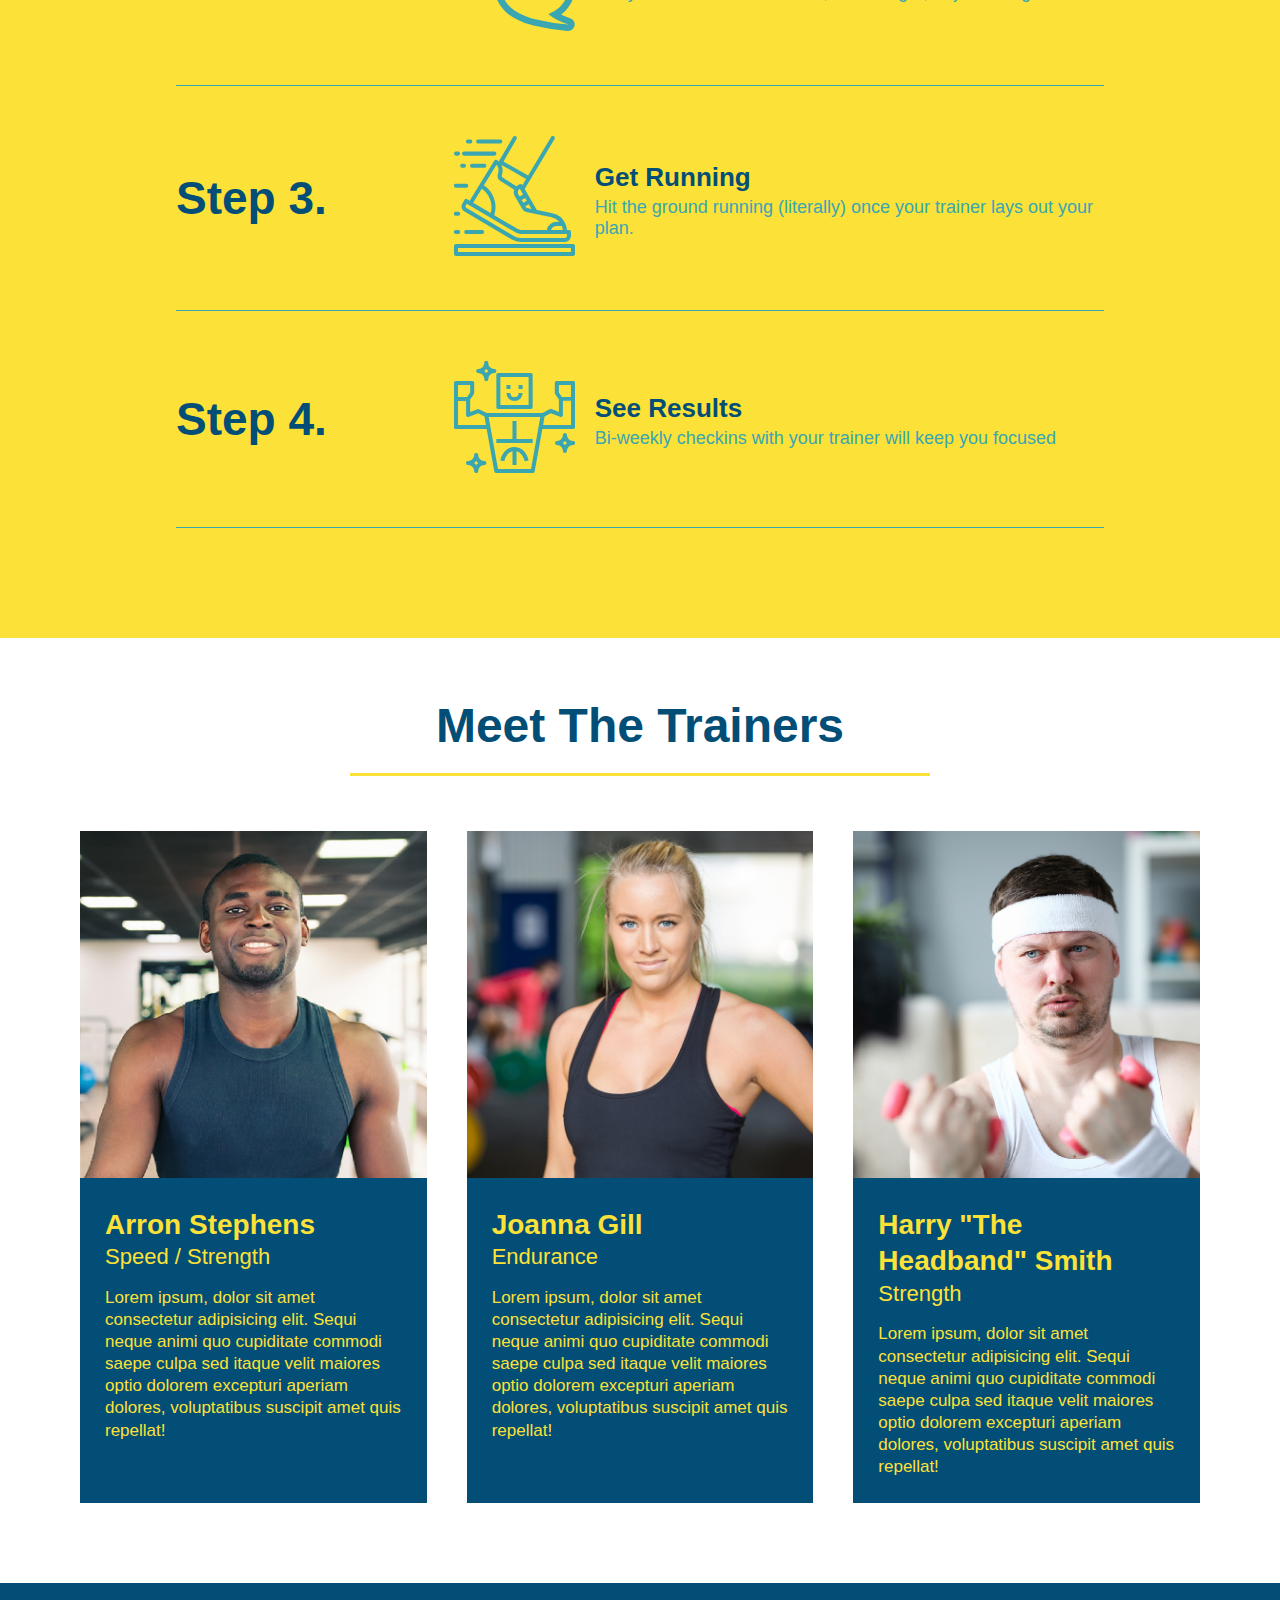
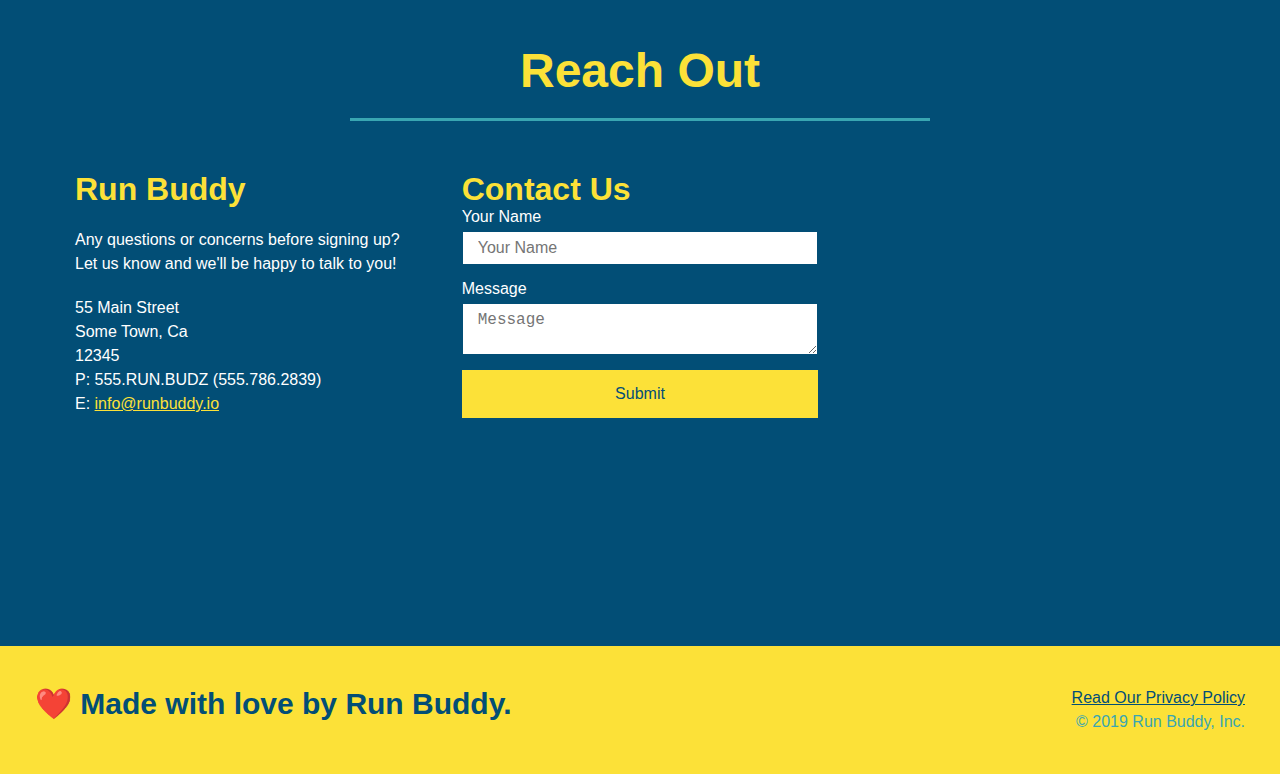
==== commit e6f25e8d: "added media query for max width 980px" ====
--- a/index.html
+++ b/index.html
@@ -1,255 +1,248 @@
 <!DOCTYPE html>
 <html lang="en">
-
-<head>
-  <meta charset="UTF-8" />
-  <title>Run Buddy</title>
-  <link rel="stylesheet" href="./assets/css/style.css" />
-</head>
-
-<body>
-  <!-- navigation -->
-  <header>
-    <h1>
-      <a href="/">
-        RUN BUDDY
-      </a>
-    </h1>
-    <nav>
-      <!-- Unordered list element -->
-      <ul>
-        <!-- List item element-->
-        <li>
-          <!-- Anchor element -->
-          <a href="#what-we-do">What We Do</a>
-        </li>
-        <li>
-          <a href="#what-you-do">What You Do</a>
-        </li>
-        <li>
-          <a href="#your-trainers">Your Trainers</a>
-        </li>
-        <li>
-          <a href="#reach-out">Reach Out</a>
-        </li>
-      </ul>
-    </nav>
-  </header>
-
-  <!-- hero/jumbotron -->
-  <section class="hero">
-    <div class="hero-cta">
-      <h2>Start Building Habits;</h2>
-      <p>
-        seitan heirloom post-ironic pop-up iPhone mlkshk hella selfies fashion axe occupy readymade put a bird on it messenger bag Wes Anderson Schlitz plaid Bushwick church-key lo-fi skateboard slow-carb hashtag trust fund Williamsburg biodiesel fixie farm-to-table 8-bit banjo XOXO Banksy chillwave bicycle rights retro cliche tattooed bespoke irony mumblecore Shoreditch deep v polaroid McSweeney's bitters cray gentrify tofu Marfa you probably haven't heard of them yr banh mi asymmetrical art party selvage letterpress High Life.
-      </p>
-    </div>
-    
-    <div class="hero-form">
-      <h3>Get Started Today</h3>
-      <p>Fill out this form and one of our trainers will schedule a consult</p>
-      <form>
-        <label for="name">Enter full name:</label>
-        <input type="text" placeholder="Your Name" name="name" id="name" class="form-input" />
-        <label for="email">Enter email address:</label>
-        <input type="text" placeholder="Email Address" name="email" id="email" class="form-input" />
-        <label for="phone">Enter a telephone number:</label>
-        <input type="text" placeholder="Phone Number" name="phone" id="phone" class="form-input" />
+  <head>
+    <meta  name="viewport" content="width=device-width, initial-scale=1.0" /> 
+    <link rel="stylesheet" href="./assets/css/style.css">
+    <title>Run Buddy</title>
+  </head>
+  <body>
+    <!-- navigation tags - block level element -->
+    <header>
+      <h1>
+        <a href="/">RUN BUDDY</a>
+      </h1>
+      <nav>
+        <ul>
+          <li>
+            <a href="#what-we-do">What We Do</a>
+          </li>
+          <li>
+            <a href="#what-you-do">What You Do</a>
+          </li>
+          <li>
+            <a href="#your-trainers">Your Trainers</a>
+          </li>
+          <li>
+            <a href="#reach-out">Reach Out</a>
+          </li>
+          
+        </ul>
+      </nav>
+    </header>
+    <!-- end navigation -->
+
+    <!-- hero/jumbotron -->
+    <section class="hero">
+      <div class="hero-cta">
+        <h2>Start Building Habits.</h2>
         <p>
-          Have you worked out with a trainer before?
-          <input type="radio" name="trainer-confirm" id="trainer-yes" />
-          <label for="trainer-yes">Yes</label>
-          <input type="radio" name="trainer-confirm" id="trainer-no" />
-          <label for="trainer-no">No</label>
+          seitan heirloom post-ironic pop-up iPhone mlkshk hella selfies fashion axe occupy readymade put a bird on it
+          messenger bag Wes Anderson Schlitz plaid Bushwick church-key lo-fi skateboard slow-carb hashtag trust fund
+          Williamsburg biodiesel fixie farm-to-table 8-bit banjo XOXO Banksy chillwave bicycle rights retro cliche
+          tattooed bespoke irony mumblecore Shoreditch deep v polaroid McSweeney's bitters cray gentrify tofu Marfa you
+          probably haven't heard of them yr banh mi asymmetrical art party selvage letterpress High Life.
         </p>
+      </div>
+
+      <div class="hero-form">
+        <h3>Get Started Today</h3>
+        <p>Fill out this form and one of our trainers will schedule a consult.</p>
+        <form>
+          <label for="name">Enter full name:</label>
+          <input type="text" placeholder="Your Name" id="name" name="name" class="form-input" />
+          <label for="email">Enter email address:</label>
+          <input type="email" placeholder="Email Address" id="email" name="email" class="form-input" />
+          <label for="phone">Enter a telephone number:</label>
+          <input type="tel" placeholder="Phone Number" name="phone" id="phone" class="form-input" />
+          <p>
+            Have you worked out with a trainer before? 
+            <input type="radio" name="trainer-confirm" id="trainer-yes" />
+            <label for="trainer-yes">Yes</label>
+            <input type="radio" name="trainer-confirm" id="trainer-no"/>
+            <label for="trainer-no">No</label>
+          </p>
+          <p>
+            <label for="checkbox">
+              I acknowledge that I am at least 18 years of age.
+            </label>
+            <input type="checkbox" name="checkpoint1" id="checkbox" />
+          </p>
+          <button type="submit">
+            Get running!
+          </button>
+        </form>
+      </div>
+    </section>
+    <!-- end header -->
+
+    <!-- "what we do" start - <section> -->
+    <section id="what-we-do" class="intro">
+      <div class="flex-row">
+        <h2 class="section-title primary-border">
+          What We Do
+        </h2>
+      </div>
+      <div class="flex-row">
         <p>
-          <label for="checkbox">
-            I acknowledge that I am at least 18 years of age.
-          </label>
-          <input type="checkbox" name="checkpoint1" id="checkbox" />
+          butcher selfies chambray shabby chic gentrify readymade yr Echo Park XOXO Tumblr normcore Banksy direct trade  Blue Bottle chillwave you probably haven't heard of them single-origin coffee Vice fanny pack fixie Odd Future Austin fingerstache pickled twee synth Wes Anderson Thundercats viral bitters flannel meggings narwhal Marfa Schlitz sustainable Intelligentsia umami deep v craft
         </p>
-        <button type="submit">
-          Get running!
-        </button>
-      </form>
-    </div>
-  </section>
-
-  <!-- "what we do" section -->
-  <section id="what-we-do" class="intro">
-  <!-- Wrap every h2 with a class of "section-title" in this div! -->
-  <div class="flex-row">
-    <h2 class="section-title primary-border">
-      What We Do
-    </h2>
-    </div>
-    <div class="flex-row">
-      <p>
-      butcher selfies chambray shabby chic gentrify readymade yr Echo Park XOXO Tumblr normcore Banksy direct trade Blue
-      Bottle chillwave you probably haven't heard of them single-origin coffee Vice fanny pack fixie Odd Future Austin
-      fingerstache pickled twee synth Wes Anderson Thundercats viral bitters flannel meggings narwhal Marfa Schlitz
-      sustainable Intelligentsia umami deep v craft
-      </p>
-    </div>  
-  </section>
-
-  <!-- "what you do" section -->
-  <section id="what-you-do" class="steps">
-  <!-- Wrap every h2 with a class of "section-title" in this div! -->
-  <div class="flex-row">
-    <h2 class="section-title secondary-border">
-      What You Do
-    </h2>
-  </div>  
-
-  <div class="step">
-    <h3>Step 1.</h3>
-    <div class="step-info">
-      <div class="step-img">
-        <img src="./assets/images/step-1.svg" alt="" />
-      </div>
-      <div class="step-text">
-        <h4>Fill Out The Form Above</h4>
-        <p>You're already here, so why not?</p>
-      </div>
-    </div>
-  </div>
-
-  <div class="step">
-    <h3>Step 2.</h3>
-    <div class="step-info">
-      <div class="step-img">
-        <img src="./assets/images/step-2.svg" alt="" />
-      </div>
-      <div class="step-text">
-        <h4>Consult with One of Our Trainers</h4>
-        <p>Are you here to build muscle, lose weight, or just feel good?</p>
-      </div>
-    </div>
-  </div>
-
-  <div class="step">
-    <h3>Step 3.</h3>
-    <div class="step-info">
-      <div class="step-img">
-        <img src="./assets/images/step-3.svg" alt="" />
-      </div>
-      <div class="step-text">
-        <h4>Get Running</h4>
-        <p>Hit the ground running (literally) once your trainer lays out your plan</p>
-      </div>
-    </div>
-  </div>
-
-  <div class="step">
-    <h3>Step 4.</h3>
-    <div class="step-info">
-      <div class="step-img">
-        <img src="./assets/images/step-4.svg" alt="" />
-      </div>
-      <div class="step-text">
-        <h4>See Results</h4>
-        <p>Bi-weekly checkins with your trainer will keep you focused</p>
-      </div>
-    </div>
-  </div>
-  </section>
-
-  <!-- "meet the trainers" start -->
-  <section id="your-trainers">
-    <div class="flex-row">
-      <h2 class="section-title primary-border">
-        Meet The Trainers
-      </h2>
-    </div>
-
-    <div class="trainers">
-      <article class="trainer">
-        <img src="./assets/images/trainer-1.jpg" alt="Arron Stephens in his workout clothes, ready to pump iron" />
-        <div class="trainer-bio">
-          <h3 class="trainer-name">Arron Stephens</h3>
-          <h4 class="trainer-role">Speed / Strength</h4>
-          <p>Lorem ipsum, dolor sit amet consectetur adipisicing elit. Sequi neque animi quo cupiditate commodi saepe culpa sed itaque velit maiores optio dolorem excepturi aperiam dolores, voluptatibus suscipit amet quis repellat!</p>
-        </div>
-      </article>
-
-      <article class="trainer">
-        <img src="./assets/images/trainer-2.jpg" alt="Joanna Gill cooling off after a work out" />
-        <div class="trainer-bio">
-          <h3 class="trainer-name">Joanna Gill</h3>
-          <h4 class="trainer-role">Endurance</h4>
-          <p>Lorem ipsum, dolor sit amet consectetur adipisicing elit. Sequi neque animi quo cupiditate commodi saepe culpa sed itaque velit maiores optio dolorem excepturi aperiam dolores, voluptatibus suscipit amet quis repellat!</p>
+      </div>
+    </section>
+    <!-- end "what we do" -->
+
+    <!-- "what you do" start -->
+    <section id="what-you-do" class="steps">
+      <div class="flex-row">
+        <h2 class="section-title secondary-border">
+          What You Do
+        </h2> 
+      </div>
+      <div class="step">
+        <h3>Step 1.</h3>
+        <div class="step-info">
+          <div class="step-img">
+            <img src="./assets/images/step-1.svg" alt="" />
+          </div>
+          <div class="step-text">
+            <h4>Fill Out The Form Above</h4>
+            <p>You're already here, so why not?</p>
+          </div>
+        </div>
+      </div>
+      <div class="step">
+        <h3>Step 2.</h3>
+        <div class="step-info">
+          <div class="step-img">
+            <img src="./assets/images/step-2.svg" alt="" />
+          </div>
+          <div class="step-text">
+            <h4>Consult With One Of Our Trainers</h4>
+            <p>Are you here to build muscle, lose weight, or just feel good?</p>
+          </div>
+        </div>
+      </div>
+      <div class="step">
+        <h3>Step 3.</h3>
+        <div class="step-info">
+          <div class="step-img">
+            <img src="./assets/images/step-3.svg" alt="" />
+          </div>
+          <div class="step-text">
+            <h4>Get Running</h4>
+            <p>Hit the ground running (literally) once your trainer lays out your plan.</p>
+          </div>
+        </div>
+      </div>
+      <div class="step">
+        <h3>Step 4.</h3>
+        <div class="step-info">
+          <div class="step-img">
+            <img src="./assets/images/step-4.svg" alt="" />
+          </div>
+          <div class="step-text">
+            <h4>See Results</h4>
+            <p>Bi-weekly checkins with your trainer will keep you focused</p>
+          </div>
+        </div>
+      </div>
+    </section>
+    <!-- "what you do" end -->
+
+    <!-- "meet the trainers" start -->
+    <section id="your-trainers">
+      <div class="flex-row">
+        <h2 class="section-title primary-border">
+          Meet The Trainers
+        </h2>
+      </div>
+
+      <div class="trainers">
+        <article class="trainer">
+          <img src="./assets/images/trainer-1.jpg" alt="Arron Stephens in his workout clothes, ready to pump iron" />
+          <div class="trainer-bio">
+            <h3 class="trainer-name">Arron Stephens</h3>
+            <h4 class="trainer-role">Speed / Strength</h4>
+            <p>Lorem ipsum, dolor sit amet consectetur adipisicing elit. Sequi neque animi quo cupiditate commodi saepe culpa sed itaque velit maiores optio dolorem excepturi aperiam dolores, voluptatibus suscipit amet quis repellat!</p>
           </div>
         </article>
 
-      <article class="trainer">
-        <img src="./assets/images/trainer-3.jpg" alt="Harry Smith wearing a headband and lifting comically small pink weights" />
-        <div class="trainer-bio">
-          <h3 class="trainer-name">Harry "The Headband" Smith</h3>
-          <h4 class="trainer-role">Strength</h4>
-          <p>Lorem ipsum, dolor sit amet consectetur adipisicing elit. Sequi neque animi quo cupiditate commodi saepe culpa sed itaque velit maiores optio dolorem excepturi aperiam dolores, voluptatibus suscipit amet quis repellat!</p>
-        </div>
-      </article>
-    </div>
-  </section>
-  <!-- "meet the trainers" end -->
-
-  <!-- "reach out" section -->
-  <section id="reach-out" class="contact">
-    <div class="flex-row">
-      <h2 class="section-title secondary-border">
-        Reach Out
-      </h2>
-    </div>
-
-    <div class="contact-info">
+        <article class="trainer">
+          <img src="./assets/images/trainer-2.jpg" alt="Joanna Gill cooling off after a work out" />
+          <div class="trainer-bio">
+            <h3 class="trainer-name">Joanna Gill</h3>
+            <h4 class="trainer-role">Endurance</h4>
+            <p>Lorem ipsum, dolor sit amet consectetur adipisicing elit. Sequi neque animi quo cupiditate commodi saepe culpa sed itaque velit maiores optio dolorem excepturi aperiam dolores, voluptatibus suscipit amet quis repellat!</p>
+            </div>
+          </article>
+
+        <article class="trainer">
+          <img src="./assets/images/trainer-3.jpg" alt="Harry Smith wearing a headband and lifting comically small pink weights" />
+          <div class="trainer-bio">
+            <h3 class="trainer-name">Harry "The Headband" Smith</h3>
+            <h4 class="trainer-role">Strength</h4>
+            <p>Lorem ipsum, dolor sit amet consectetur adipisicing elit. Sequi neque animi quo cupiditate commodi saepe culpa sed itaque velit maiores optio dolorem excepturi aperiam dolores, voluptatibus suscipit amet quis repellat!</p>
+          </div>
+        </article>
+      </div>
+    </section>
+    <!-- "meet the trainers" end -->
+
+    <!-- "reach out" start -->
+    <section id="reach-out" class="contact">
+      <div class="flex-row">
+        <h2 class="section-title secondary-border">
+          Reach Out
+        </h2>
+      </div>
+
+      <div class="contact-info">
+        <div>
+          <h3>Run Buddy</h3>
+          <p>
+            Any questions or concerns before signing up? 
+            <br/>
+            Let us know and we'll be happy to talk to you!
+          </p>
+
+          <address>
+            55 Main Street <br/>
+            Some Town, Ca <br/>
+            12345<br/>
+            P: 555.RUN.BUDZ (555.786.2839)<br/>
+            E: <a href="mailto:info@runbuddy.io">info@runbuddy.io</a>
+          </address>
+          
+        </div>
+
+        <div class="contact-form">
+          <h3>Contact Us</h3>
+          <form>
+            <label for="contact-name">Your Name</label>
+            <input type="text" id="contact-name" placeholder="Your Name" />
+        
+            <label for="contact-message">Message</label>
+            <textarea id="contact-message" placeholder="Message"></textarea>
+        
+            <button type="submit">Submit</button>
+          </form>
+        </div>
+        
+        <iframe
+          src="https://www.google.com/maps/embed?pb=!1m14!1m12!1m3!1d12182.30520634488!2d-74.0652613!3d40.2407219!2m3!1f0!2f0!3f0!3m2!1i1024!2i768!4f13.1!5e0!3m2!1sen!2sus!4v1561060983193!5m2!1sen!2sus"
+          frameborder="0" style="border:0" allowfullscreen>
+        </iframe>
+      </div>
+    </section>
+    <!-- "reach out" end -->
+
+    <!-- footer -->
+    <footer>
+      <h2>❤️ Made with love by Run Buddy.</h2>
       <div>
-        <h3>Run Buddy</h3>
-        <p>
-          Any questions or concerns before signing up? 
-          <br/>
-          Let us know and we'll be happy to talk to you!
-        </p>
-
-        <address>
-          55 Main Street <br/>
-          Some Town, Ca <br/>
-          12345<br/>
-          P: 555.RUN.BUDZ (555.786.2839)<br/>
-          E: <a href="mailto:info@runbuddy.io">info@runbuddy.io</a>
-        </address>
-        
-      </div>
-
-      <div class="contact-form">
-        <h3>Contact Us</h3>
-        <form>
-          <label for="contact-name">Your Name</label>
-          <input type="text" id="contact-name" placeholder="Your Name" />
-      
-          <label for="contact-message">Message</label>
-          <textarea id="contact-message" placeholder="Message"></textarea>
-      
-          <button type="submit">Submit</button>
-        </form>
-      </div>
-      
-      <iframe
-        src="https://www.google.com/maps/embed?pb=!1m14!1m12!1m3!1d12182.30520634488!2d-74.0652613!3d40.2407219!2m3!1f0!2f0!3f0!3m2!1i1024!2i768!4f13.1!5e0!3m2!1sen!2sus!4v1561060983193!5m2!1sen!2sus"
-        frameborder="0" style="border:0" allowfullscreen>
-      </iframe>
-    </div>
-  </section>
-  
-
-  <!-- footer -->
-  <footer>
-    <h2>❤️ Made with love by Run Buddy.</h2>
-    <div>
-      <a href="#">Read Our Privacy Policy</a><br />
-      &copy; 2019 Run Buddy, Inc.
-    </div>
-  </footer>
-</body>
-
-</html>+        <a href="./privacy-policy.html">Read Our Privacy Policy</a><br/>
+        &copy; 2019 Run Buddy, Inc.
+      </div>
+    </footer>
+    <!-- footer end -->
+  </body>
+</html>
--- a/assets/css/style.css
+++ b/assets/css/style.css
@@ -1,22 +1,23 @@
 * {
+  box-sizing: border-box;
   margin: 0;
   padding: 0;
-  box-sizing: border-box;
 }
 
 body {
-  /* more on this crazy alphanumerical value in a minute! */
   color: #39a6b2;
   font-family: Helvetica, Arial, sans-serif;
 }
 
-/* apply styles to <header> */
+
+/* HEADER / NAV BAR STYLES START */
+
 header {
-  display: flex;
-  justify-content: space-between;
-  flex-wrap: wrap;
   padding: 20px 35px;
   background-color: #39a6b2;
+  display: flex;
+  justify-content: space-between;
+  flex-wrap: wrap;
 }
 
 header h1 {
@@ -24,7 +25,6 @@
   margin: 0;
   font-size: 36px;
   color: #fce138;
-  
 }
 
 header a {
@@ -45,18 +45,23 @@
 }
 
 header nav ul li a {
-  margin: 0 30px;
+  padding: 10px 15px;
   font-weight: lighter;
   font-size: 1.55vw;
 }
 
+/* HEADER / NAVBAR STYLES END */
+
+
+
+/* FOOTER STYLES START */
 footer {
-  display: flex;
-  justify-content: space-between;
-  flex-wrap: wrap;
   background: #fce138;
-  width: 100%;
   padding: 40px 35px;
+  display: flex;
+  justify-content: space-between;
+  flex-wrap: wrap;
+  width: 100%;
 }
 
 footer h2 {
@@ -73,20 +78,22 @@
 footer a {
   color: #024e76;
 }
-
+/* END FOOTER STYLES */
+
+/* STYLE ALL SECTION TAGS */
 section {
   padding: 60px;
 }
 
-/* Hero Style Start */
+/* HERO STYLES START */
 .hero {
-  display: flex;
-  justify-content: center;
-  flex-wrap: wrap;
   background-image: url('../images/hero-bg.jpg');
   background-size: cover;
   background-position: center;
-  
+  display: flex;
+  justify-content: center;
+  flex-wrap: wrap;
+  align-items: flex-start;
 }
 
 .hero-cta {
@@ -95,16 +102,14 @@
   margin: 3.5%;
   color: #fff;
   font-size: 18px;
-  line-height: 1.3;
+  line-height: 1.2;
 }
 
 .hero-cta h2 {
   font-style: italic;
   font-size: 55px;
   color: #fce138;
-  
-}
-/* Hero Style End */
+}
 
 .hero-form {
   border: 3px solid #024e76;
@@ -130,7 +135,7 @@
   font-size: 16px;
   color: #024e76;
   width: 100%;
-  margin-bottom: 15px;
+  margin-bottom: 15px; 
 }
 
 .hero-form label {
@@ -143,17 +148,40 @@
   border: none;
   padding: 10px 20px;
   font-size: 16px;
-}
+} 
+/* HERO STYLES END */
+
+
+/* SECTION TITLE STYLES START */
+.section-title {
+  font-size: 48px;
+  border-bottom: 3px solid;
+  color: #024e76;
+  padding-bottom: 20px;
+  text-align: center;
+  margin: 0 auto 35px auto;
+  width: 50%;
+}
+
+.primary-border {
+  border-color: #fce138;
+}
+
+.secondary-border {
+  border-color: #39a6b2;
+}
+/* SECTION TITLE STYLES END */
+
+/* WHAT WE DO STYLES */
 
 .intro p {
   line-height: 1.7;
   color: #39a6b2;
   width: 80%;
+  margin: 0 auto;
   font-size: 20px;
-  margin: 0 auto;
   text-align: center;
 }
-
 /* WHAT YOU DO STYLES END */
 
 
@@ -333,4 +361,7 @@
   display: flex;
 }
 
-/* REACH OUT STYLES END */+/*MEDIA QUERY FOR SMALLER DESKTOP SCREENS AND SMALLER */
+@media screen and (max-width: 980px) {
+
+}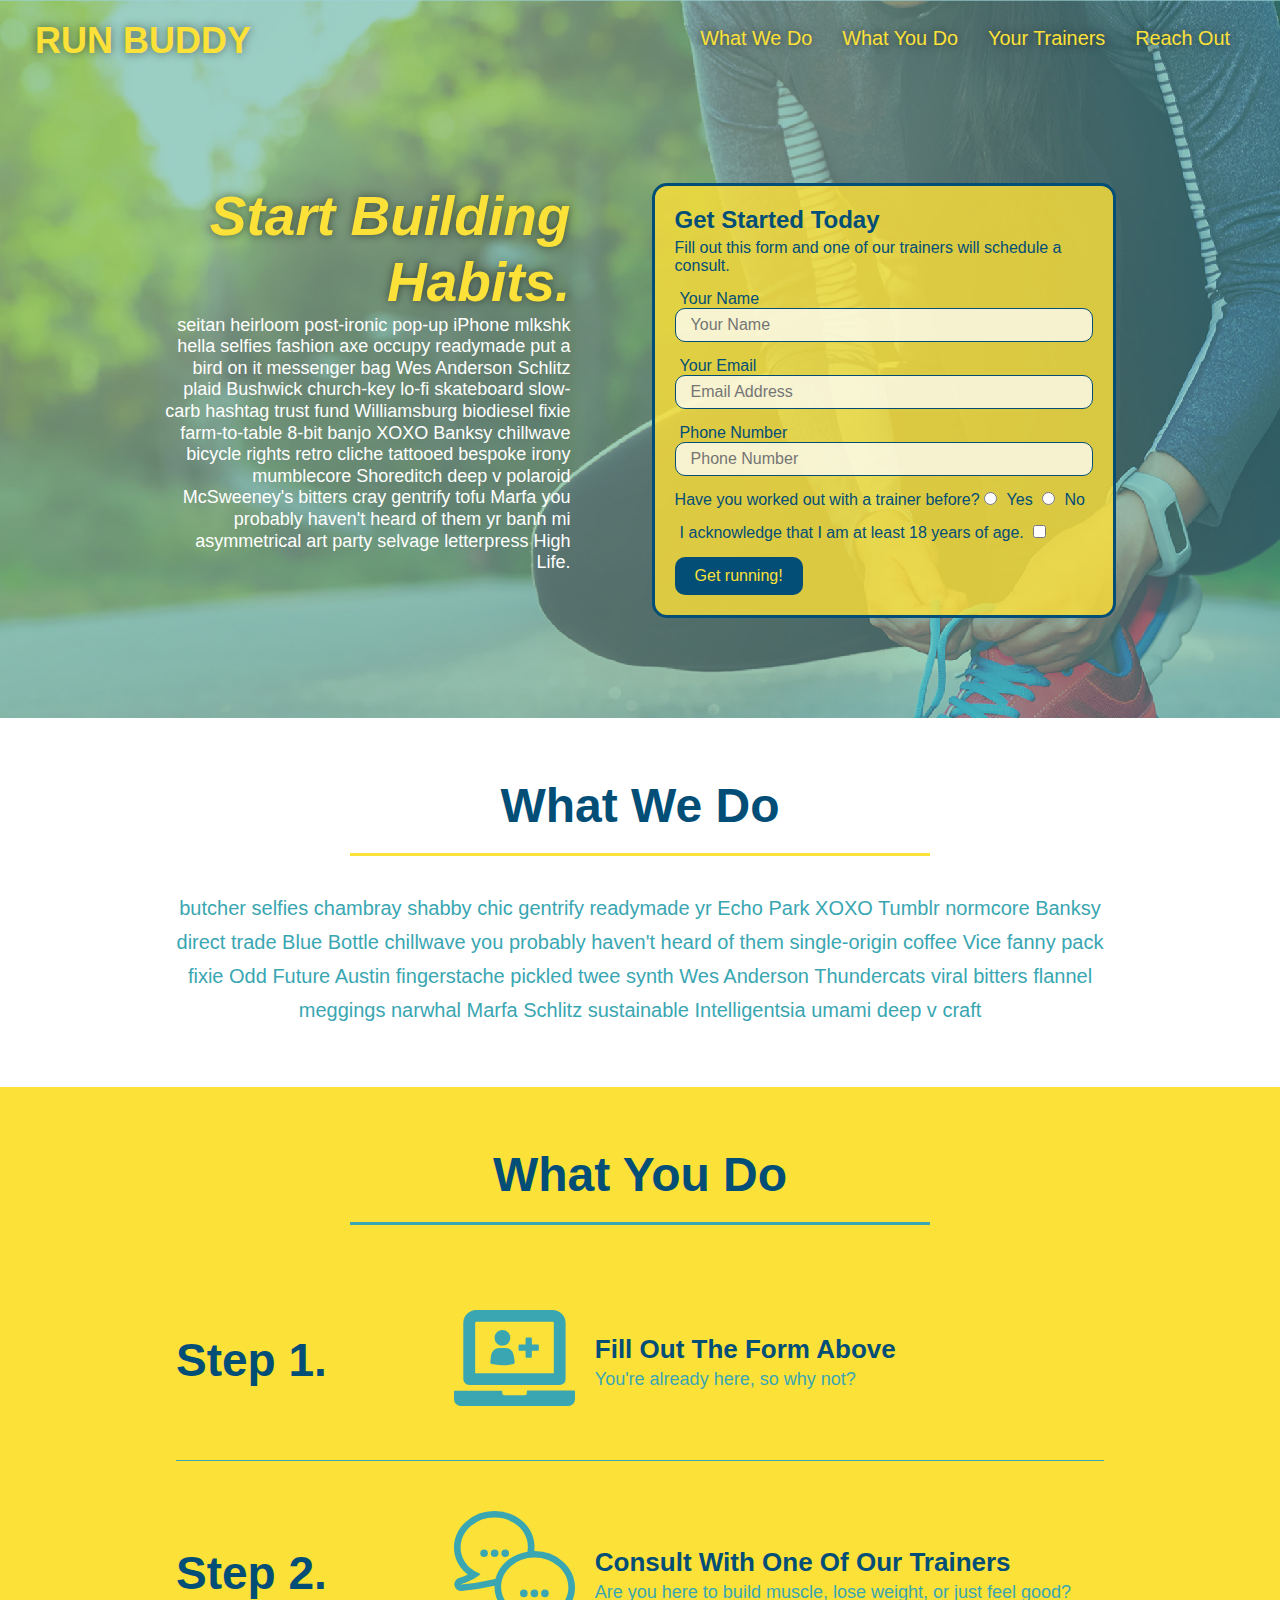
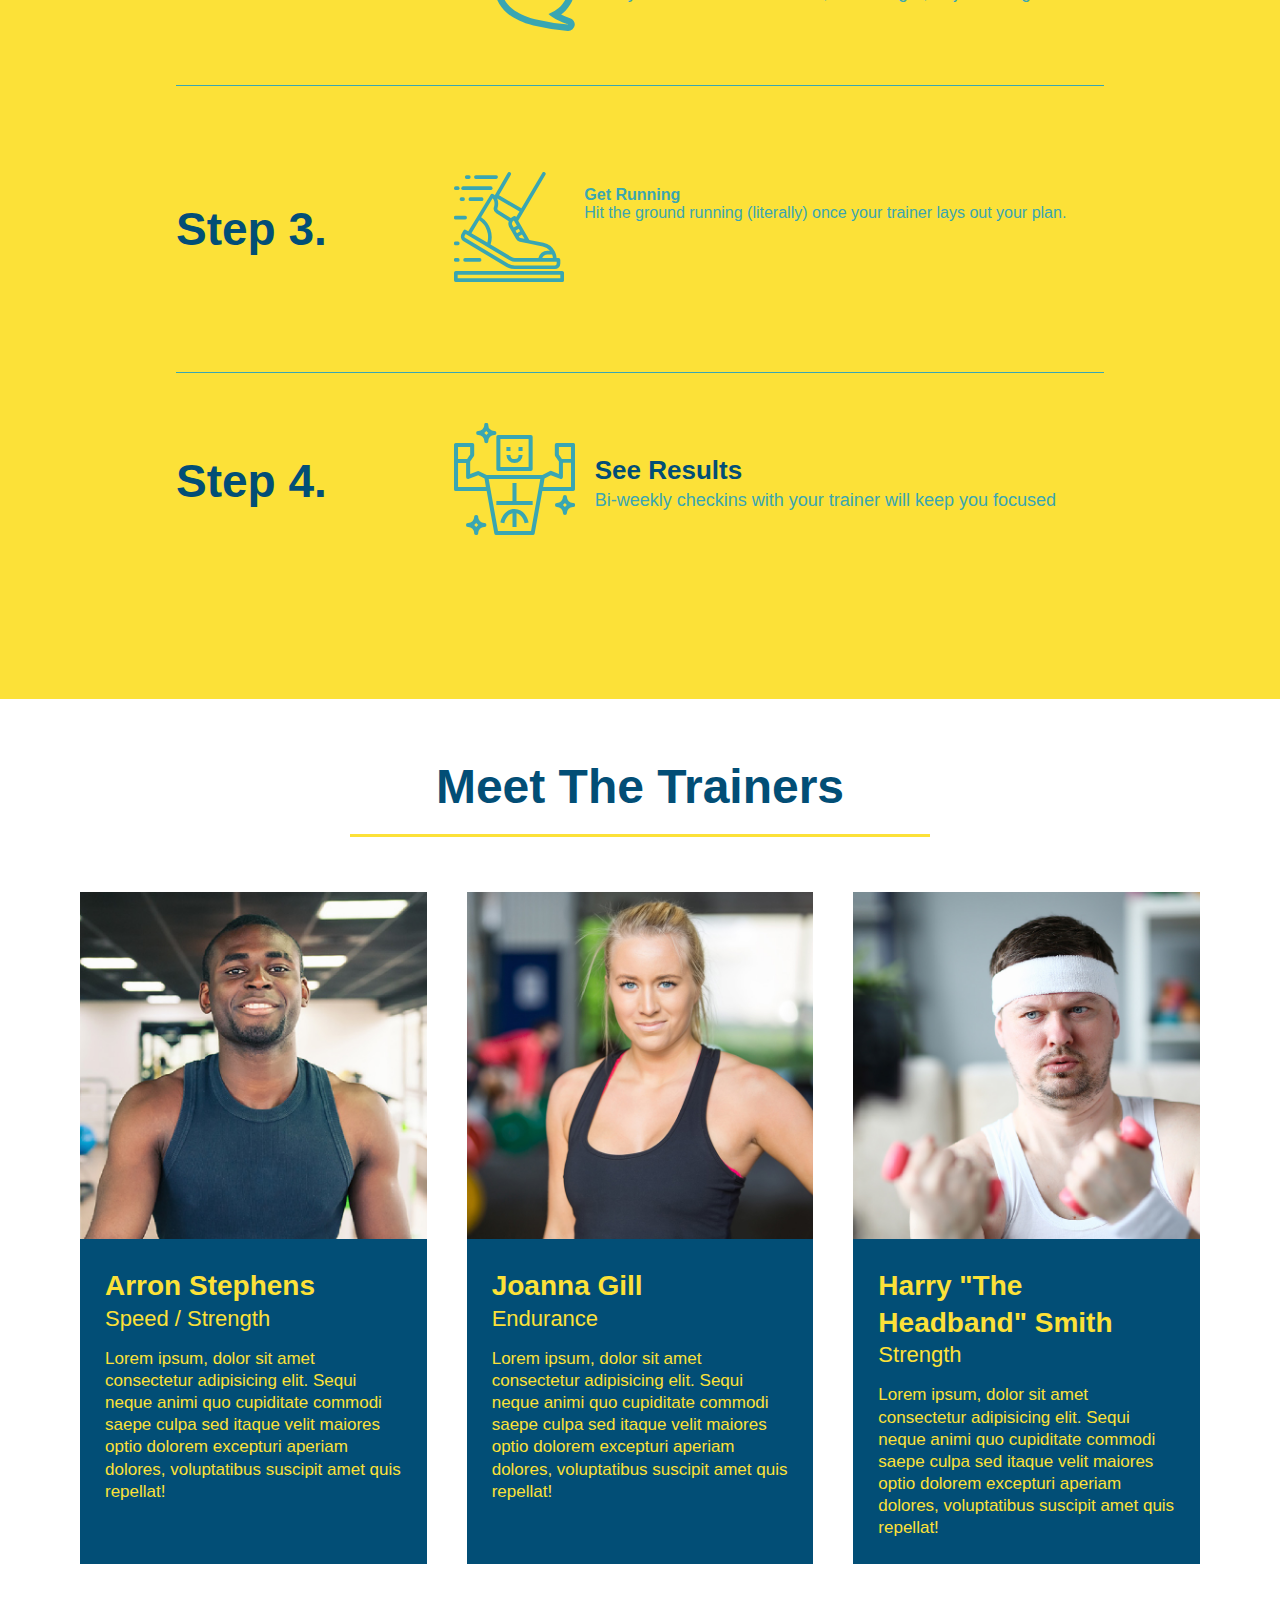
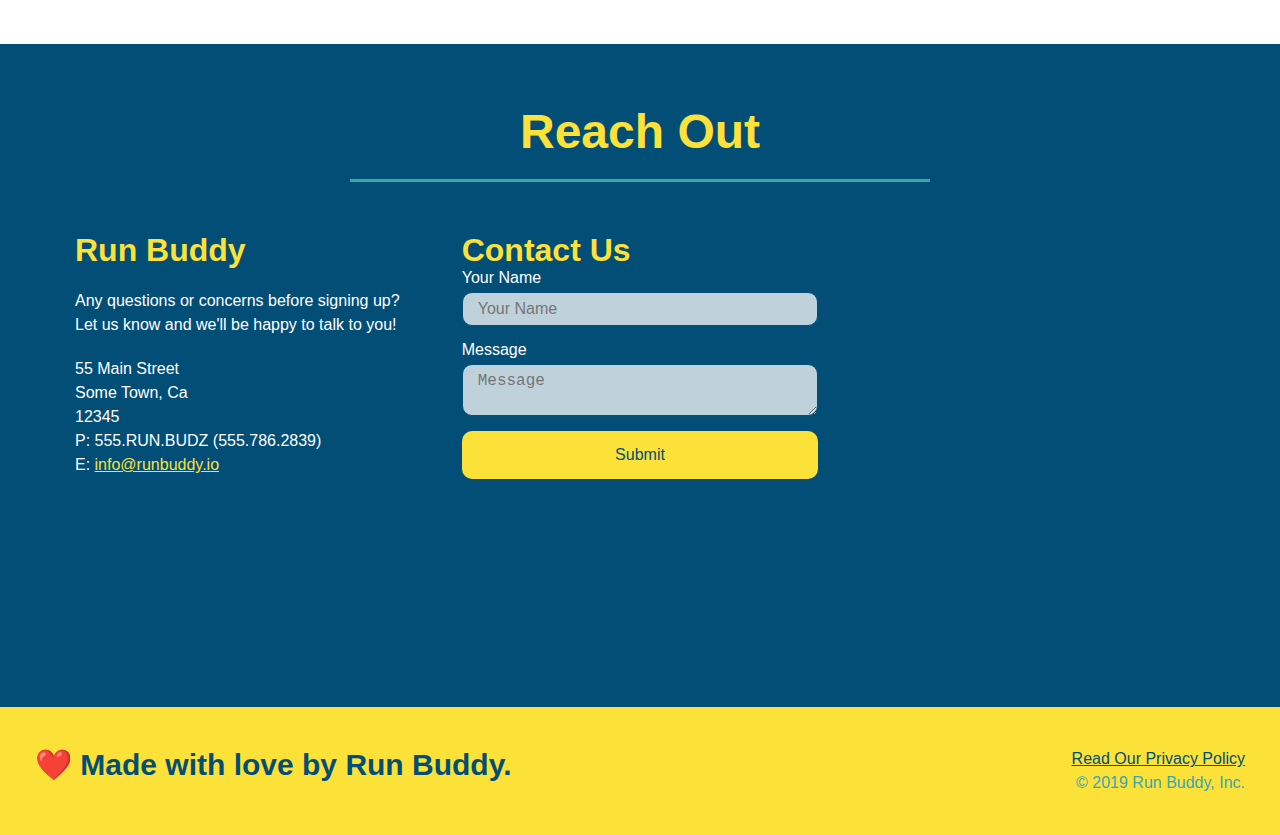
==== commit c2d8b03b: "features rounded corners and working with steps" ====
--- a/index.html
+++ b/index.html
@@ -1,7 +1,8 @@
 <!DOCTYPE html>
 <html lang="en">
   <head>
-    <meta  name="viewport" content="width=device-width, initial-scale=1.0" /> 
+    <meta charset="UTF-8" />
+    <meta name="viewport" content="width=device-width, initial-scale=1.0" />
     <link rel="stylesheet" href="./assets/css/style.css">
     <title>Run Buddy</title>
   </head>
@@ -25,7 +26,6 @@
           <li>
             <a href="#reach-out">Reach Out</a>
           </li>
-          
         </ul>
       </nav>
     </header>
@@ -48,11 +48,11 @@
         <h3>Get Started Today</h3>
         <p>Fill out this form and one of our trainers will schedule a consult.</p>
         <form>
-          <label for="name">Enter full name:</label>
+          <label for="name">Your Name</label>
           <input type="text" placeholder="Your Name" id="name" name="name" class="form-input" />
-          <label for="email">Enter email address:</label>
+          <label for="email">Your Email</label>
           <input type="email" placeholder="Email Address" id="email" name="email" class="form-input" />
-          <label for="phone">Enter a telephone number:</label>
+          <label for="phone">Phone Number</label>
           <input type="tel" placeholder="Phone Number" name="phone" id="phone" class="form-input" />
           <p>
             Have you worked out with a trainer before? 
@@ -127,7 +127,7 @@
           <div class="step-img">
             <img src="./assets/images/step-3.svg" alt="" />
           </div>
-          <div class="step-text">
+          <div class="step">
             <h4>Get Running</h4>
             <p>Hit the ground running (literally) once your trainer lays out your plan.</p>
           </div>
--- a/assets/css/style.css
+++ b/assets/css/style.css
@@ -18,6 +18,14 @@
   display: flex;
   justify-content: space-between;
   flex-wrap: wrap;
+  position: -webkit-sticky;
+  position: sticky;
+  top: 0;
+  background-image: url("../images/hero-bg.jpg");
+  background-size: cover;
+  background-position: center;
+  background-attachment: fixed;
+  background-position: 80%;
 }
 
 header h1 {
@@ -25,6 +33,7 @@
   margin: 0;
   font-size: 36px;
   color: #fce138;
+  text-shadow: 0 0 10px rgba(0, 0, 0, 0.5);
 }
 
 header a {
@@ -48,6 +57,14 @@
   padding: 10px 15px;
   font-weight: lighter;
   font-size: 1.55vw;
+  text-shadow: 0 0 10px rgba(0, 0, 0, 0.5);
+}
+
+header nav ul li a:hover {
+  background: #fce138;
+  color: #024e76;
+  border-radius: 15px;
+  text-shadow: none;
 }
 
 /* HEADER / NAVBAR STYLES END */
@@ -94,6 +111,8 @@
   justify-content: center;
   flex-wrap: wrap;
   align-items: flex-start;
+  background-attachment: fixed;
+  background-position: 80%;
 }
 
 .hero-cta {
@@ -109,16 +128,19 @@
   font-style: italic;
   font-size: 55px;
   color: #fce138;
+  text-shadow: 0 0 10px rgba(0, 0, 0, 0.5);
 }
 
 .hero-form {
   border: 3px solid #024e76;
-  background-color: #fce138;
+  background-color: rgba(255, 225, 56, 0.8);
   padding: 20px;
   color: #024e76;
   width: 40%;
   margin: 3.5%;
-}
+  border-radius: 15px;
+  box-shadow: 0 0 10px rgba (0, 0, 0, 0.8);
+  }
 
 .hero-form h3 {
   font-size: 24px;
@@ -136,6 +158,13 @@
   color: #024e76;
   width: 100%;
   margin-bottom: 15px; 
+  border-radius: 10px;
+  background-color: rgba(255,255,255, 0.75);
+}
+
+.for-input:focus {
+  background-color: rgba(255,255,255, 1);
+  outline: none;
 }
 
 .hero-form label {
@@ -148,7 +177,13 @@
   border: none;
   padding: 10px 20px;
   font-size: 16px;
+  Border-radius: 10px;
 } 
+
+.hero-form button:hover {
+  background-color: #39a6b2;
+}
+
 /* HERO STYLES END */
 
 
@@ -201,6 +236,10 @@
   justify-content: space-between;
 }
 
+.step:last-child {
+  border-bottom: none;
+}
+
 .step h3 {
   color: #024e76;
   font-size: 46px;
@@ -329,6 +368,13 @@
   width: 100%;
   margin-bottom: 15px;
   margin-top: 5px;
+  border-radius: 10px;
+  background-color: rgba(255,255,255, 0.75);
+}
+
+.contact-form input:focus, .contact-form textarea:focus {
+  background-color: rgba(255,255,255, 1);
+  outline: none;
 }
 
 .contact-form button {
@@ -339,6 +385,12 @@
   text-align: center;
   padding: 15px 0;
   font-size: 16px;
+  border-radius: 10px;
+}
+
+.contact-form button:hover {
+  color: #fce138;
+  background: #39a6b2;
 }
 
 .contact-info a {
@@ -361,7 +413,111 @@
   display: flex;
 }
 
-/*MEDIA QUERY FOR SMALLER DESKTOP SCREENS AND SMALLER */
+/* MEDIA QUERY FOR SMALLER DESKTOP SCREENS AND SMALLER */
 @media screen and (max-width: 980px) {
-
+  header {
+    padding-bottom: 0;
+    justify-content: center;
+    position:relative;
+  }
+
+  header h1 {
+    width: 100%;
+    text-align: center;
+  }
+
+  header nav ul {
+    margin-top: 20px;
+    width: 100%;
+    justify-content: center;
+  }
+
+  header nav ul li a {
+    font-size: 20px;
+  }
+
+    footer h2, footer div {
+    text-align: center;
+    width: 100%;
+  }
+
+  .hero-cta, .hero-form {
+    width: 100%;
+  }
+  
+  .hero-cta {
+    text-align: center;
+  }
+
+  .section-title {
+    width: 80%;
+  }
+  
+  .trainer {
+    flex: 0 70%;
+  }
+  
+  .contact-info iframe{
+    flex: 1 100%;
+  }
+}
+
+/* MEDIA QUERY FOR TABLETS AND SMALLER */
+@media screen and (max-width: 768px) {
+  section {
+    padding: 30px 15px;
+  }
+
+  .step h3 {
+    flex: 1 100%;
+    text-align: center;
+  }
+
+  .step-info {
+    flex: 2 100%;
+    text-align: center;
+    justify-content: center;
+  }
+
+  .step-img {
+    flex: 0 32%;
+    margin-right: 0;
+    margin-top: 15px;
+    margin-bottom: 15px;
+  }
+
+  .step-text {
+    flex: 100%;  
+  }
+}
+
+/* MEDIA QUERY FOR MOBILE PHONES AND SMALLER */
+@media screen and (max-width: 575px) {
+  .hero-form button {
+    width: 100%;
+  }
+
+  .section-title {
+    width: 95%;
+  }
+
+  .intro p {
+    width: 100%;
+  }
+
+  .trainer {
+    flex: 0 100%;
+  }
+
+  .contact-info {
+    text-align: center;
+  }
+
+  .contact-info > * {
+    flex: 0 100%;
+  }
+
+  .contact-form {
+    order: 3;
+  }
 }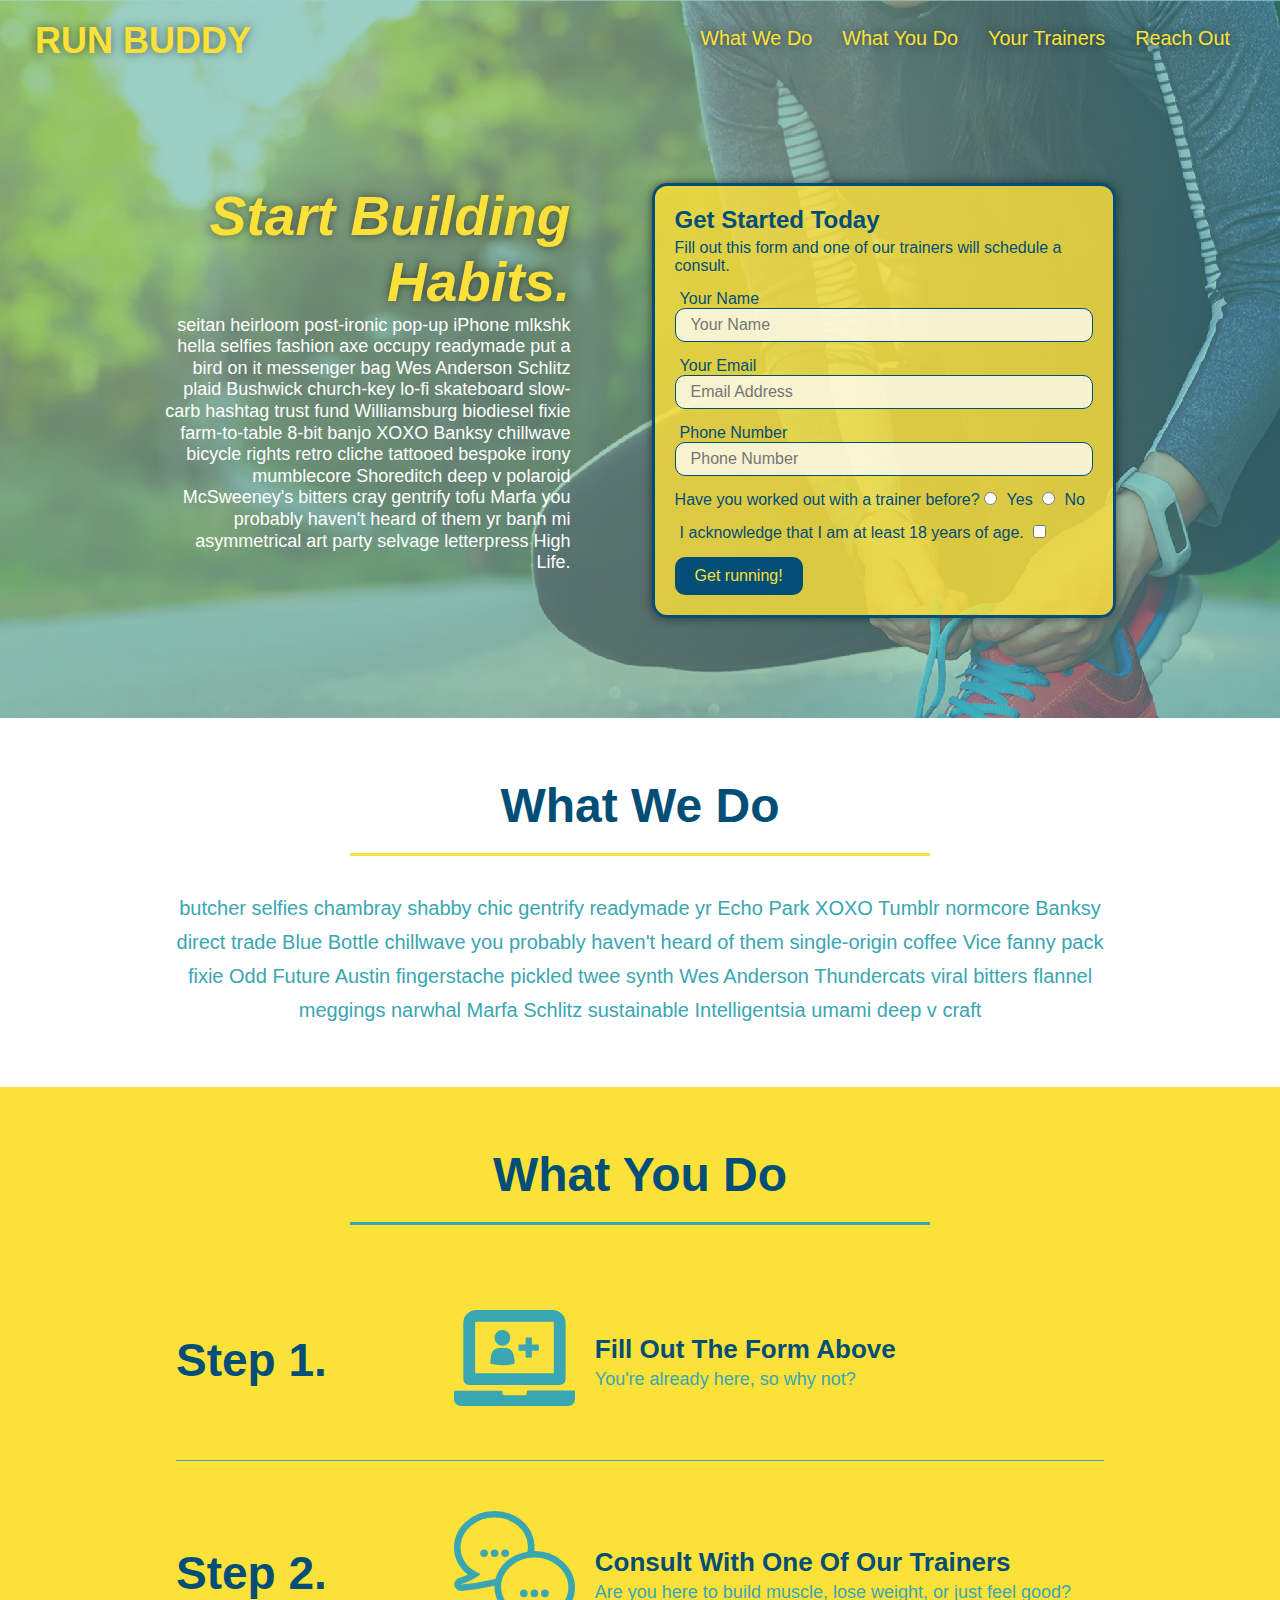
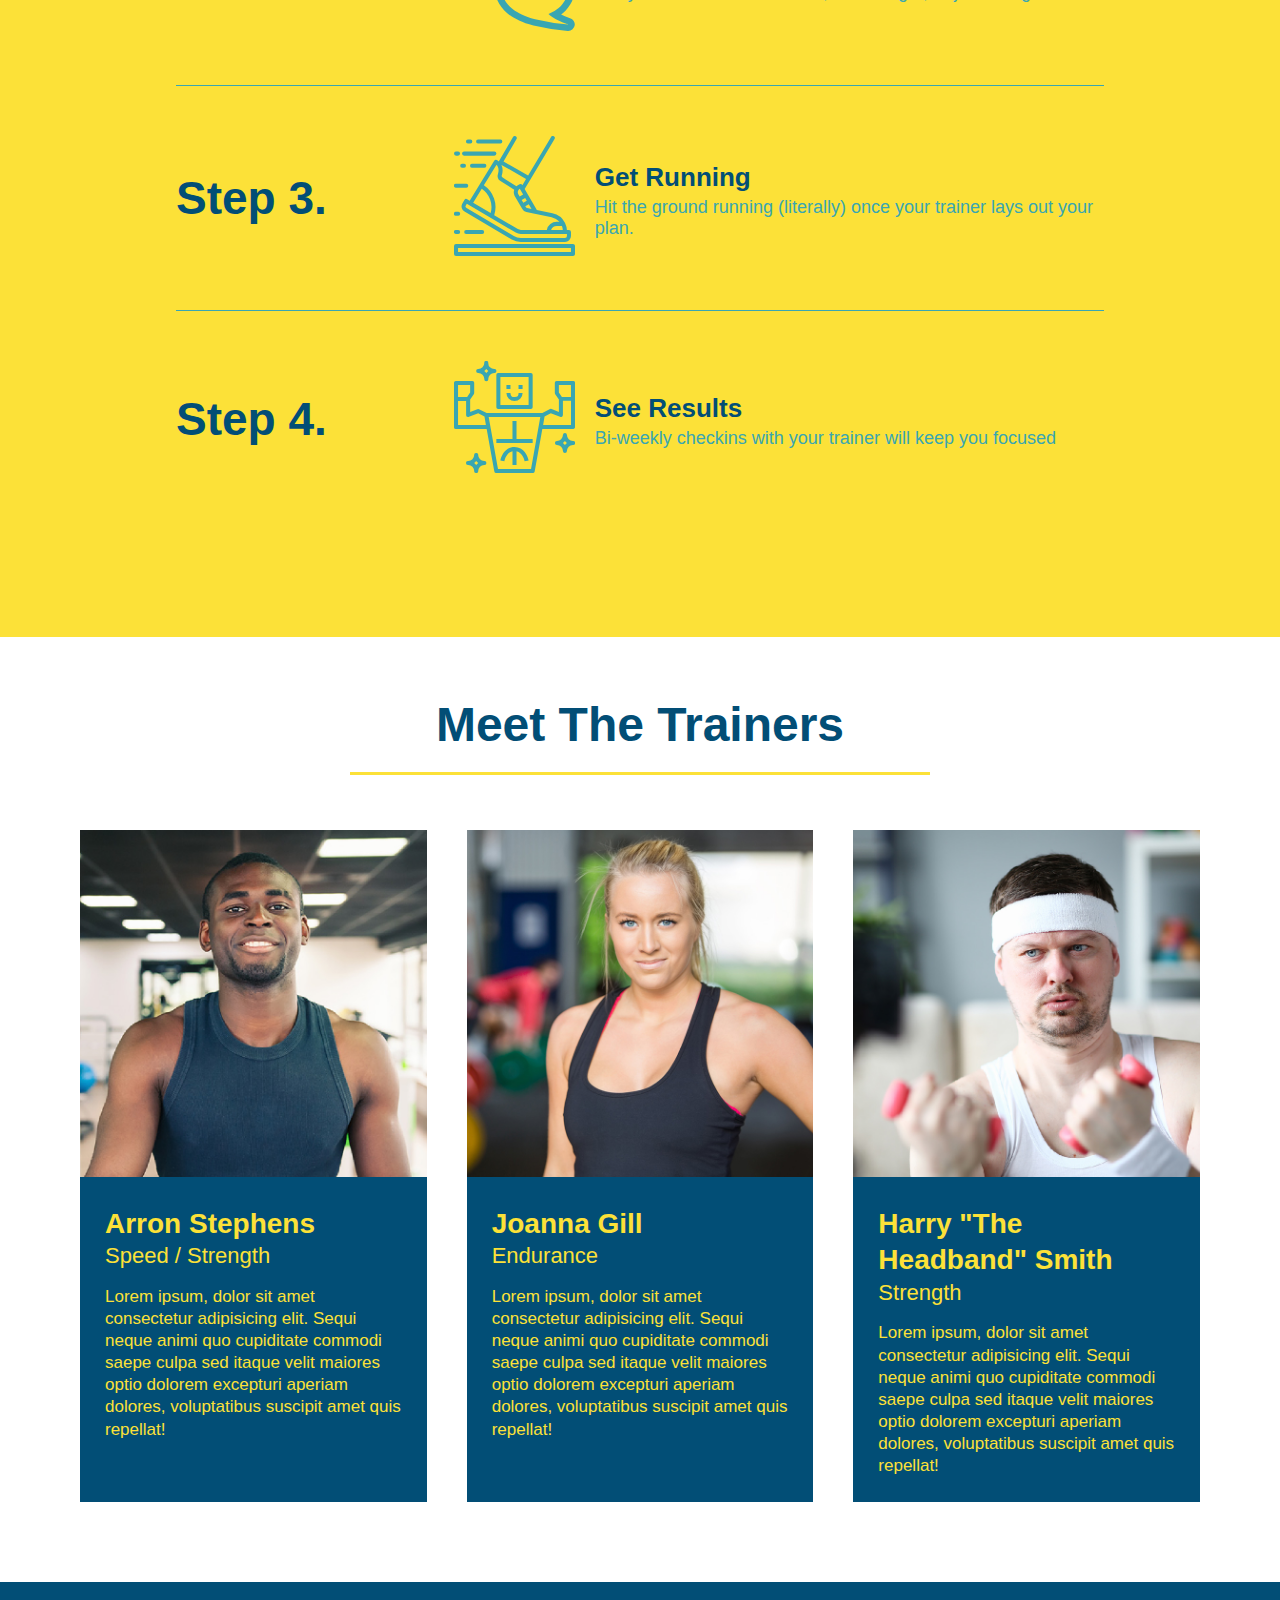
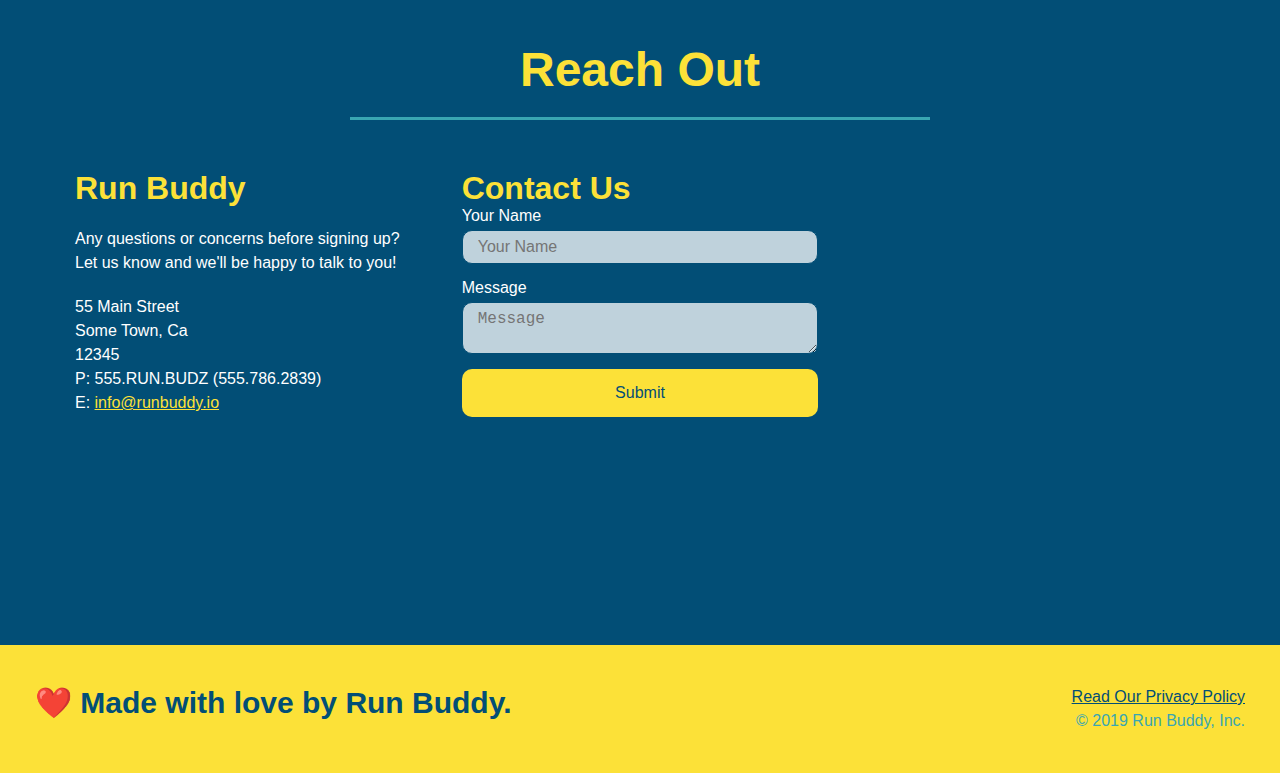
==== commit 75de449b: "ready for next section" ====
--- a/index.html
+++ b/index.html
@@ -127,7 +127,7 @@
           <div class="step-img">
             <img src="./assets/images/step-3.svg" alt="" />
           </div>
-          <div class="step">
+          <div class="step-text">
             <h4>Get Running</h4>
             <p>Hit the ground running (literally) once your trainer lays out your plan.</p>
           </div>
@@ -245,4 +245,4 @@
     </footer>
     <!-- footer end -->
   </body>
-</html>
+</html>--- a/assets/css/style.css
+++ b/assets/css/style.css
@@ -18,12 +18,11 @@
   display: flex;
   justify-content: space-between;
   flex-wrap: wrap;
+  position: sticky;
   position: -webkit-sticky;
-  position: sticky;
   top: 0;
   background-image: url("../images/hero-bg.jpg");
   background-size: cover;
-  background-position: center;
   background-attachment: fixed;
   background-position: 80%;
 }
@@ -106,7 +105,6 @@
 .hero {
   background-image: url('../images/hero-bg.jpg');
   background-size: cover;
-  background-position: center;
   display: flex;
   justify-content: center;
   flex-wrap: wrap;
@@ -139,8 +137,12 @@
   width: 40%;
   margin: 3.5%;
   border-radius: 15px;
-  box-shadow: 0 0 10px rgba (0, 0, 0, 0.8);
-  }
+  box-shadow: 0 0 10px rgba(0, 0, 0, 0.5);
+}
+
+.hero-form button:hover {
+  background-color: #39a6b2;  
+}
 
 .hero-form h3 {
   font-size: 24px;
@@ -162,7 +164,7 @@
   background-color: rgba(255,255,255, 0.75);
 }
 
-.for-input:focus {
+.form-input:focus {
   background-color: rgba(255,255,255, 1);
   outline: none;
 }
@@ -177,13 +179,8 @@
   border: none;
   padding: 10px 20px;
   font-size: 16px;
-  Border-radius: 10px;
+  border-radius: 10px;
 } 
-
-.hero-form button:hover {
-  background-color: #39a6b2;
-}
-
 /* HERO STYLES END */
 
 
@@ -276,7 +273,6 @@
   line-height: 1.5;
   color: #024e76;
 }
-
 /* WHAT YOU DO STYLES END */
 
 /* MEET THE TRAINERS START */
@@ -396,8 +392,6 @@
 .contact-info a {
   color: #fce138;
 }
-
-
 /* REACH OUT STYLES END */
 
 /* UTILITIES */
@@ -418,7 +412,7 @@
   header {
     padding-bottom: 0;
     justify-content: center;
-    position:relative;
+    position: relative;
   }
 
   header h1 {
@@ -436,7 +430,7 @@
     font-size: 20px;
   }
 
-    footer h2, footer div {
+  footer h2, footer div {
     text-align: center;
     width: 100%;
   }
@@ -489,6 +483,10 @@
   .step-text {
     flex: 100%;  
   }
+
+  .trainer-bio h3, .trainer-bio h4 {
+    display: block;
+  }
 }
 
 /* MEDIA QUERY FOR MOBILE PHONES AND SMALLER */
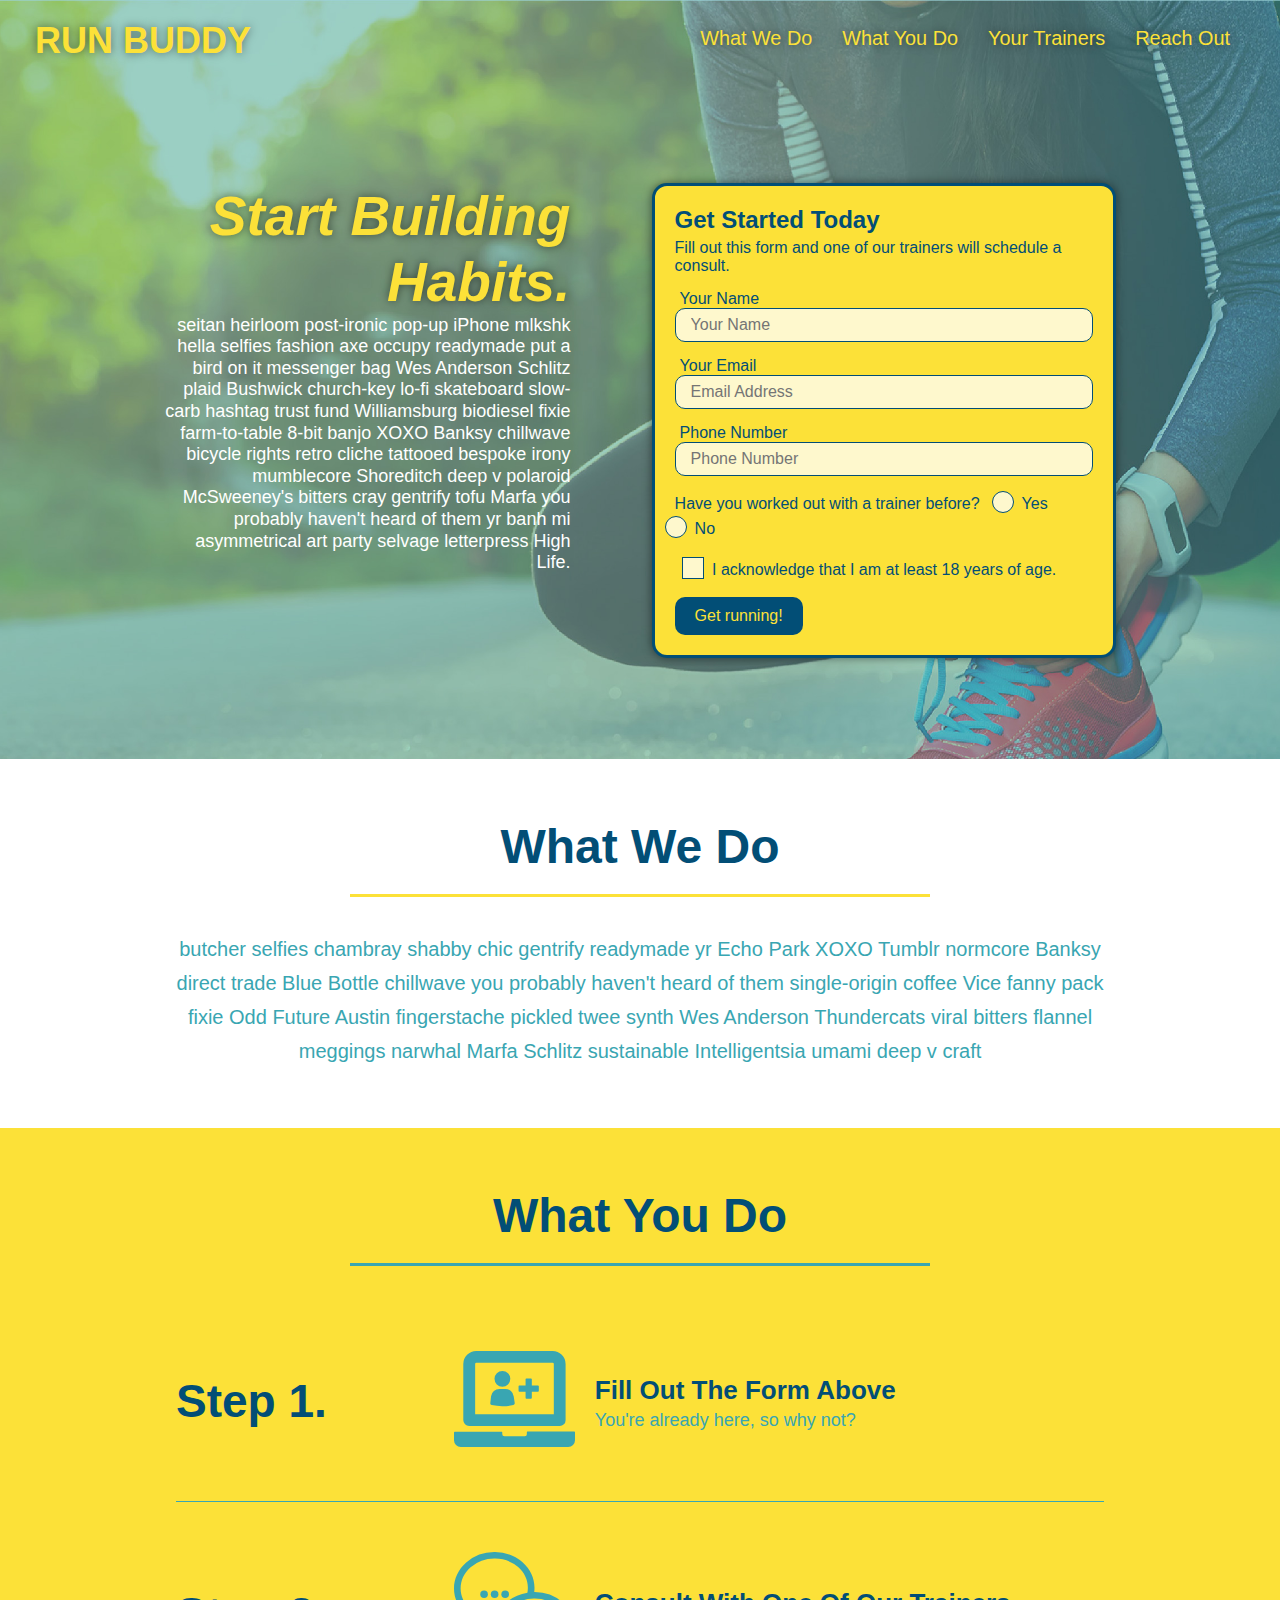
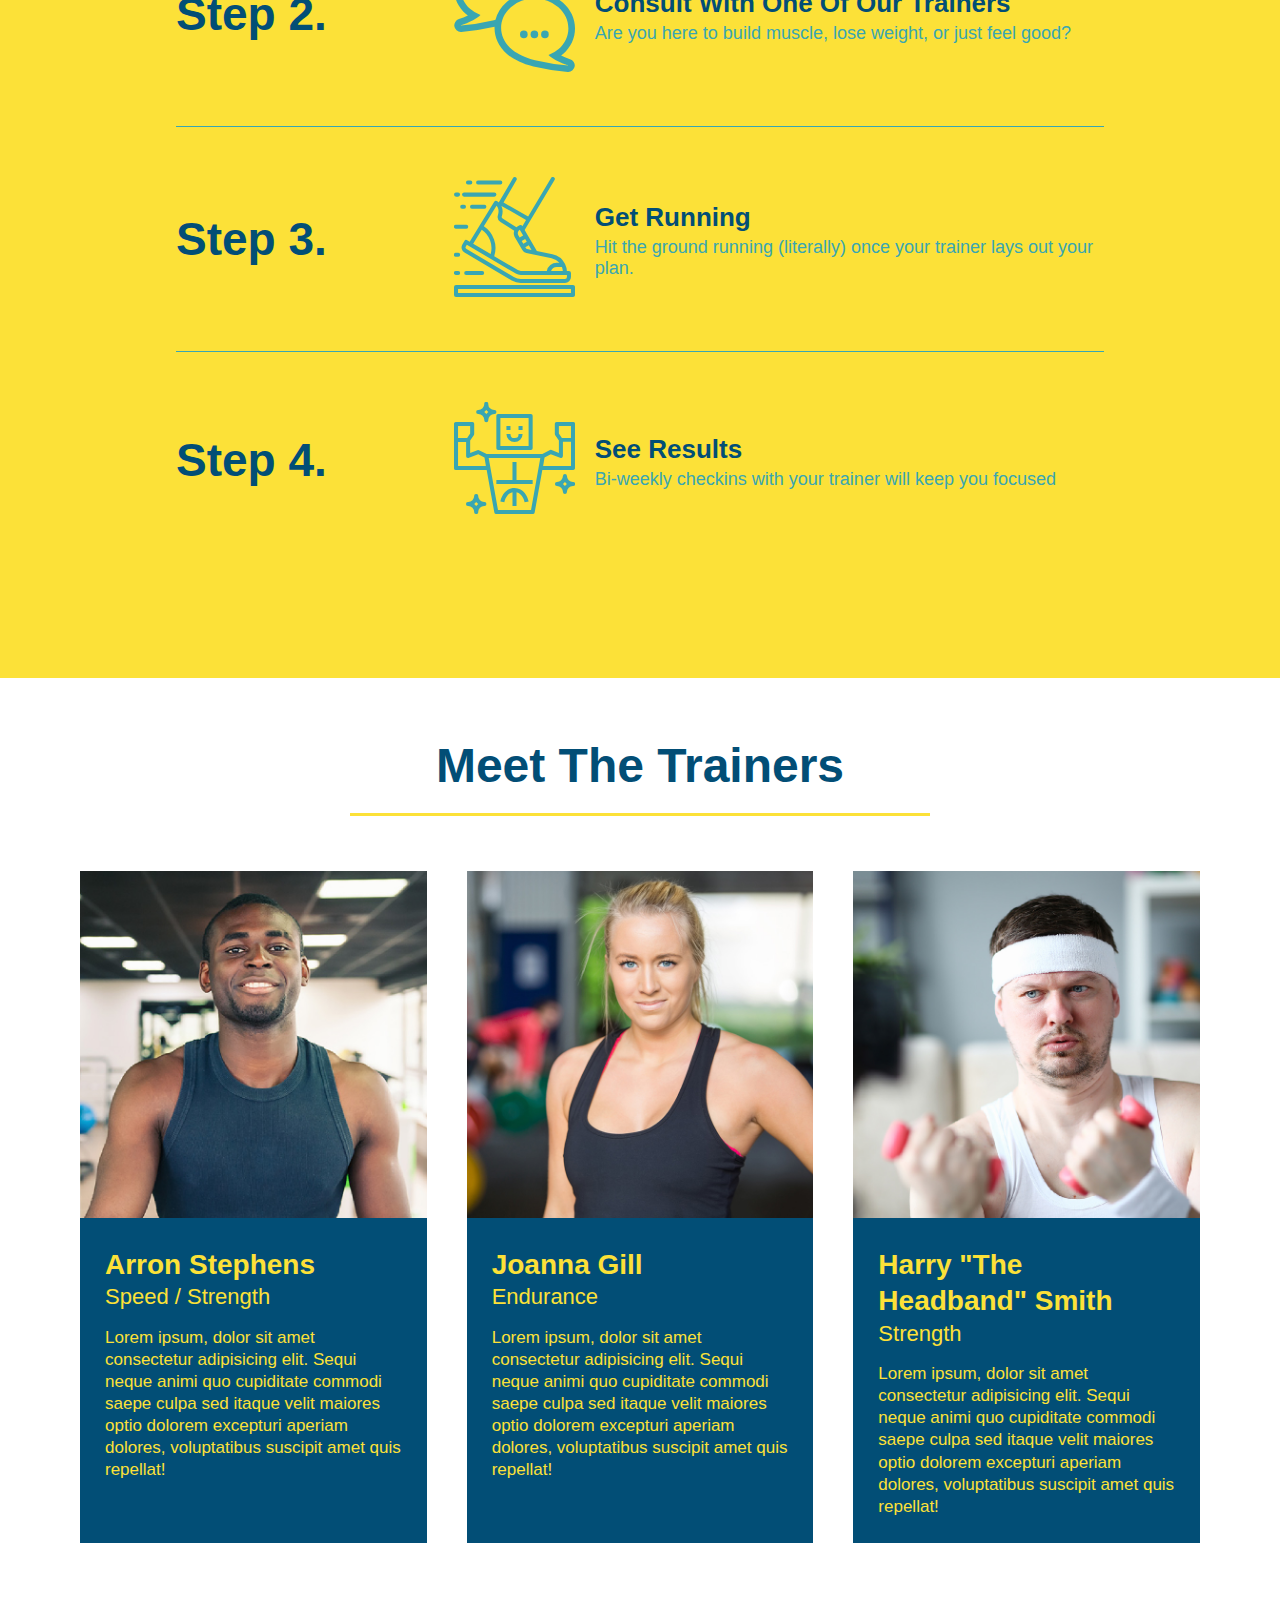
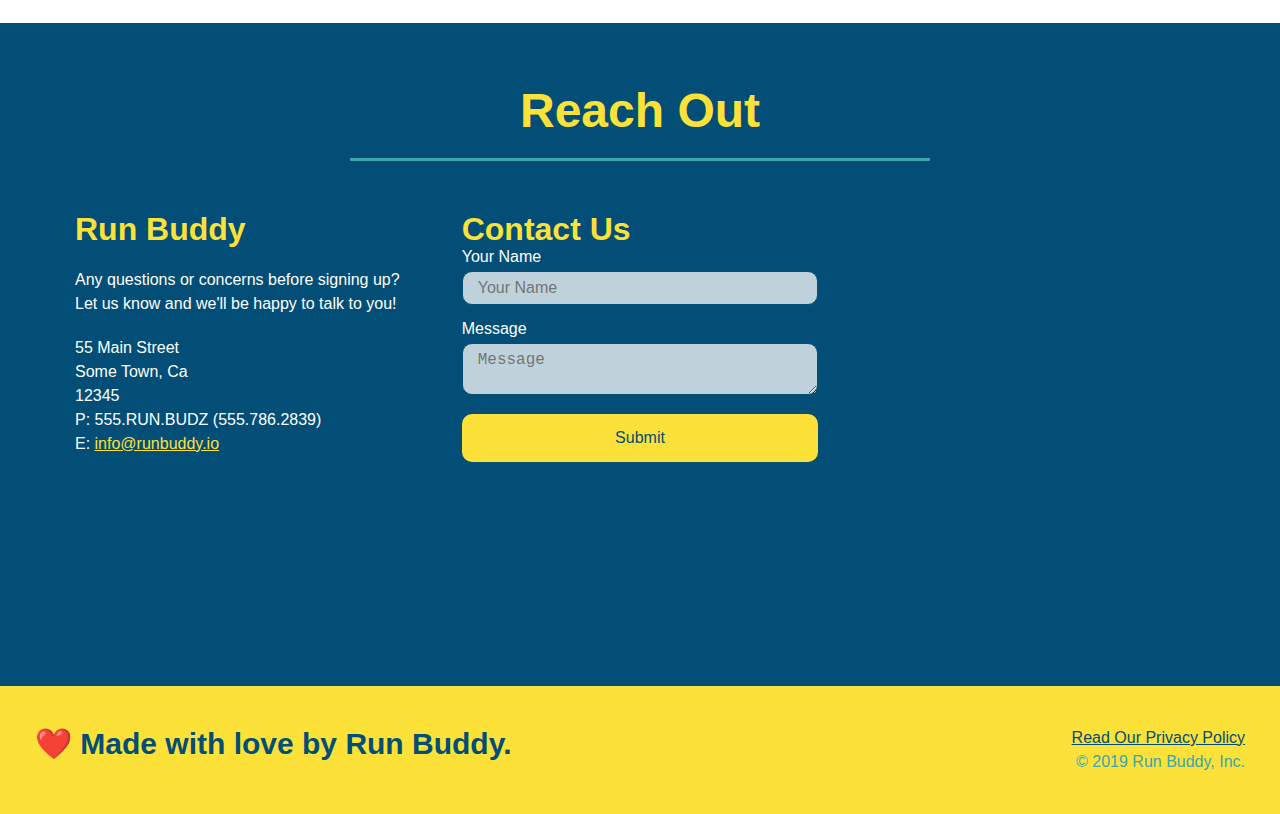
==== commit a7ac9ed6: "final css touches" ====
--- a/index.html
+++ b/index.html
@@ -55,17 +55,21 @@
           <label for="phone">Phone Number</label>
           <input type="tel" placeholder="Phone Number" name="phone" id="phone" class="form-input" />
           <p>
-            Have you worked out with a trainer before? 
-            <input type="radio" name="trainer-confirm" id="trainer-yes" />
-            <label for="trainer-yes">Yes</label>
-            <input type="radio" name="trainer-confirm" id="trainer-no"/>
-            <label for="trainer-no">No</label>
+            Have you worked out with a trainer before?
+            <span class="radio-wrapper">
+              <input type="radio" name="trainer-confirm" id="trainer-yes" />
+              <label for="trainer-yes">Yes</label>
+            </span>
+            <span class="radio-wrapper">
+              <input type="radio" name="trainer-confirm" id="trainer-no" />
+              <label for="trainer-no">No</label>
+            </span>
           </p>
           <p>
-            <label for="checkbox">
-              I acknowledge that I am at least 18 years of age.
-            </label>
-            <input type="checkbox" name="checkpoint1" id="checkbox" />
+            <span class="checkbox-wrapper">
+              <input type="checkbox" name="age-confirm" id="checkbox" />
+              <label for="checkbox">I acknowledge that I am at least 18 years of age.</label>
+            </span>
           </p>
           <button type="submit">
             Get running!
--- a/assets/css/style.css
+++ b/assets/css/style.css
@@ -1,3 +1,9 @@
+:root {
+  --primary-color: #fce138;
+  --secondary-color: #024e76;
+  --tertiary-color: #39a6b2;
+}
+
 * {
   box-sizing: border-box;
   margin: 0;
@@ -5,7 +11,7 @@
 }
 
 body {
-  color: #39a6b2;
+  color: var(--tertiary-color);
   font-family: Helvetica, Arial, sans-serif;
 }
 
@@ -14,7 +20,7 @@
 
 header {
   padding: 20px 35px;
-  background-color: #39a6b2;
+  background-color: var(--tertiary-color);
   display: flex;
   justify-content: space-between;
   flex-wrap: wrap;
@@ -25,19 +31,20 @@
   background-size: cover;
   background-attachment: fixed;
   background-position: 80%;
+  z-index: 9999;
 }
 
 header h1 {
   font-weight: bold;
   margin: 0;
   font-size: 36px;
-  color: #fce138;
+  color: var(--primary-color);
   text-shadow: 0 0 10px rgba(0, 0, 0, 0.5);
 }
 
 header a {
   text-decoration: none;
-  color: #fce138;
+  color: var(--primary-color);
 }
 
 header nav {
@@ -60,8 +67,8 @@
 }
 
 header nav ul li a:hover {
-  background: #fce138;
-  color: #024e76;
+  background: var(--primary-color);
+  color: var(--secondary-color);
   border-radius: 15px;
   text-shadow: none;
 }
@@ -72,7 +79,7 @@
 
 /* FOOTER STYLES START */
 footer {
-  background: #fce138;
+  background: var(--primary-color);
   padding: 40px 35px;
   display: flex;
   justify-content: space-between;
@@ -81,7 +88,7 @@
 }
 
 footer h2 {
-  color: #024e76;
+  color: var(--secondary-color);
   font-size: 30px;
   margin: 0;
 }
@@ -92,7 +99,7 @@
 }
 
 footer a {
-  color: #024e76;
+  color: var(--secondary-color);
 }
 /* END FOOTER STYLES */
 
@@ -125,15 +132,15 @@
 .hero-cta h2 {
   font-style: italic;
   font-size: 55px;
-  color: #fce138;
+  color: var(--primary-color);
   text-shadow: 0 0 10px rgba(0, 0, 0, 0.5);
 }
 
 .hero-form {
-  border: 3px solid #024e76;
-  background-color: rgba(255, 225, 56, 0.8);
+  border: 3px solid var(--secondary-color);
+  background-color: var(--primary-color);
   padding: 20px;
-  color: #024e76;
+  color: var(--secondary-color);
   width: 40%;
   margin: 3.5%;
   border-radius: 15px;
@@ -141,7 +148,7 @@
 }
 
 .hero-form button:hover {
-  background-color: #39a6b2;  
+  background-color: var(--tertiary-color);
 }
 
 .hero-form h3 {
@@ -153,11 +160,11 @@
 }
 
 .form-input {
-  border: 1px solid #024e76;
+  border: 1px solid var(--secondary-color);
   display: block;
   padding: 7px 15px;
   font-size: 16px;
-  color: #024e76;
+  color: var(--secondary-color);
   width: 100%;
   margin-bottom: 15px; 
   border-radius: 10px;
@@ -174,13 +181,74 @@
 }
 
 .hero-form button {
-  color: #fce138;
-  background-color: #024e76;
+  color: var(--primary-color);
+  background-color: var(--secondary-color);
   border: none;
   padding: 10px 20px;
   font-size: 16px;
   border-radius: 10px;
 } 
+
+.checkbox-wrapper input, .radio-wrapper input {
+  opacity: 0;
+}
+
+.checkbox-wrapper label, .radio-wrapper label {
+  position: relative;
+  left: 10px;
+  margin: 10px;
+  line-height: 1.6;
+}
+
+.checkbox-wrapper label::before, .radio-wrapper label::before {
+  content: "";
+  height: 20px;
+  width: 20px;
+  background: rgba(255, 255, 255, 0.75);  
+  border: 1px solid var(--secondary-color);
+  position: absolute;
+  top: -4px;
+  left: -30px;
+}
+
+.radio-wrapper label::before {
+  border-radius: 50%;
+}
+
+.radio-wrapper label::after {
+  content: "";
+  width: 20px;
+  height: 20px;
+  border-radius: 50%;
+  background: var(--secondary-color);
+  position: absolute;
+  left: -29px;
+  top: -3px;
+  background-image: radial-gradient(circle, var(--tertiary-color), var(--secondary-color));
+}
+
+.checkbox-wrapper label::after {
+  content: "";
+  height: 6px;
+  width: 14px;
+  border-left: 2px solid var(--secondary-color);
+  border-bottom: 2px solid var(--secondary-color);
+  position: absolute;
+  left: -26px;
+  top: 1px;
+  transform: rotate(-58deg);
+}
+
+.checkbox-wrapper input + label::after, 
+.radio-wrapper input + label::after {
+  content: none;
+}
+
+.checkbox-wrapper input:checked + label::after, 
+.radio-wrapper input:checked + label::after {
+  content: "";
+}
+
 /* HERO STYLES END */
 
 
@@ -188,7 +256,7 @@
 .section-title {
   font-size: 48px;
   border-bottom: 3px solid;
-  color: #024e76;
+  color: var(--secondary-color);
   padding-bottom: 20px;
   text-align: center;
   margin: 0 auto 35px auto;
@@ -196,11 +264,11 @@
 }
 
 .primary-border {
-  border-color: #fce138;
+  border-color: var(--primary-color);
 }
 
 .secondary-border {
-  border-color: #39a6b2;
+  border-color: var(--tertiary-color);
 }
 /* SECTION TITLE STYLES END */
 
@@ -208,7 +276,7 @@
 
 .intro p {
   line-height: 1.7;
-  color: #39a6b2;
+  color: var(--tertiary-color);
   width: 80%;
   margin: 0 auto;
   font-size: 20px;
@@ -219,14 +287,14 @@
 
 /* WHAT YOU DO STYLES START */
 .steps { 
-  background: #fce138;
+  background: var(--primary-color);
 }
 
 .step {
   margin: 50px auto;
   padding-bottom: 50px;
   width: 80%;
-  border-bottom: 1px solid #39a6b2;
+  border-bottom: 1px solid var(--tertiary-color);
   display: flex;
   flex-wrap: wrap;
   align-items: center;
@@ -238,7 +306,7 @@
 }
 
 .step h3 {
-  color: #024e76;
+  color: var(--secondary-color);
   font-size: 46px;
   flex: 1 30%;
 }
@@ -264,14 +332,14 @@
 }
 
 .step-text p {
-  color: #39a6b2;
+  color: var(--tertiary-color);
   font-size: 18px;
 }
 
 .step-text h4 {
   font-size: 26px;
   line-height: 1.5;
-  color: #024e76;
+  color: var(--secondary-color);
 }
 /* WHAT YOU DO STYLES END */
 
@@ -287,8 +355,8 @@
 .trainer {
   margin: 20px;
   flex: 1;
-  background: #024e76;
-  color: #fce138;
+  background: var(--secondary-color);
+  color: var(--primary-color);
 }
 
 .trainer img {
@@ -317,11 +385,11 @@
 
 /* REACH OUT STYLES START */
 .contact {
-  background: #024e76;
+  background: var(--secondary-color);
 }
 
 .contact h2 {
-  color: #fce138;
+  color: var(--primary-color);
 }
 
 .contact-info {
@@ -344,7 +412,7 @@
 }
 
 .contact-info h3 {
-  color: #fce138;
+  color: var(--primary-color);
   font-size: 32px;
 }
 
@@ -356,11 +424,10 @@
 }
 
 .contact-form input, .contact-form textarea {
-  border: 1px solid #024e76;
-  display: block;
+  border: 1px solid var(--secondary-color);
   padding: 7px 15px;
   font-size: 16px;
-  color: #024e76;
+  color: var(--secondary-color);
   width: 100%;
   margin-bottom: 15px;
   margin-top: 5px;
@@ -376,8 +443,8 @@
 .contact-form button {
   width: 100%;
   border: none;
-  background: #fce138;
-  color: #024e76;
+  background: var(--primary-color);
+  color: var(--secondary-color);
   text-align: center;
   padding: 15px 0;
   font-size: 16px;
@@ -385,12 +452,12 @@
 }
 
 .contact-form button:hover {
-  color: #fce138;
-  background: #39a6b2;
+  color: var(--primary-color);
+  background: var(--tertiary-color);
 }
 
 .contact-info a {
-  color: #fce138;
+  color: var(--primary-color);
 }
 /* REACH OUT STYLES END */
 
@@ -518,4 +585,5 @@
   .contact-form {
     order: 3;
   }
-}+}
+
